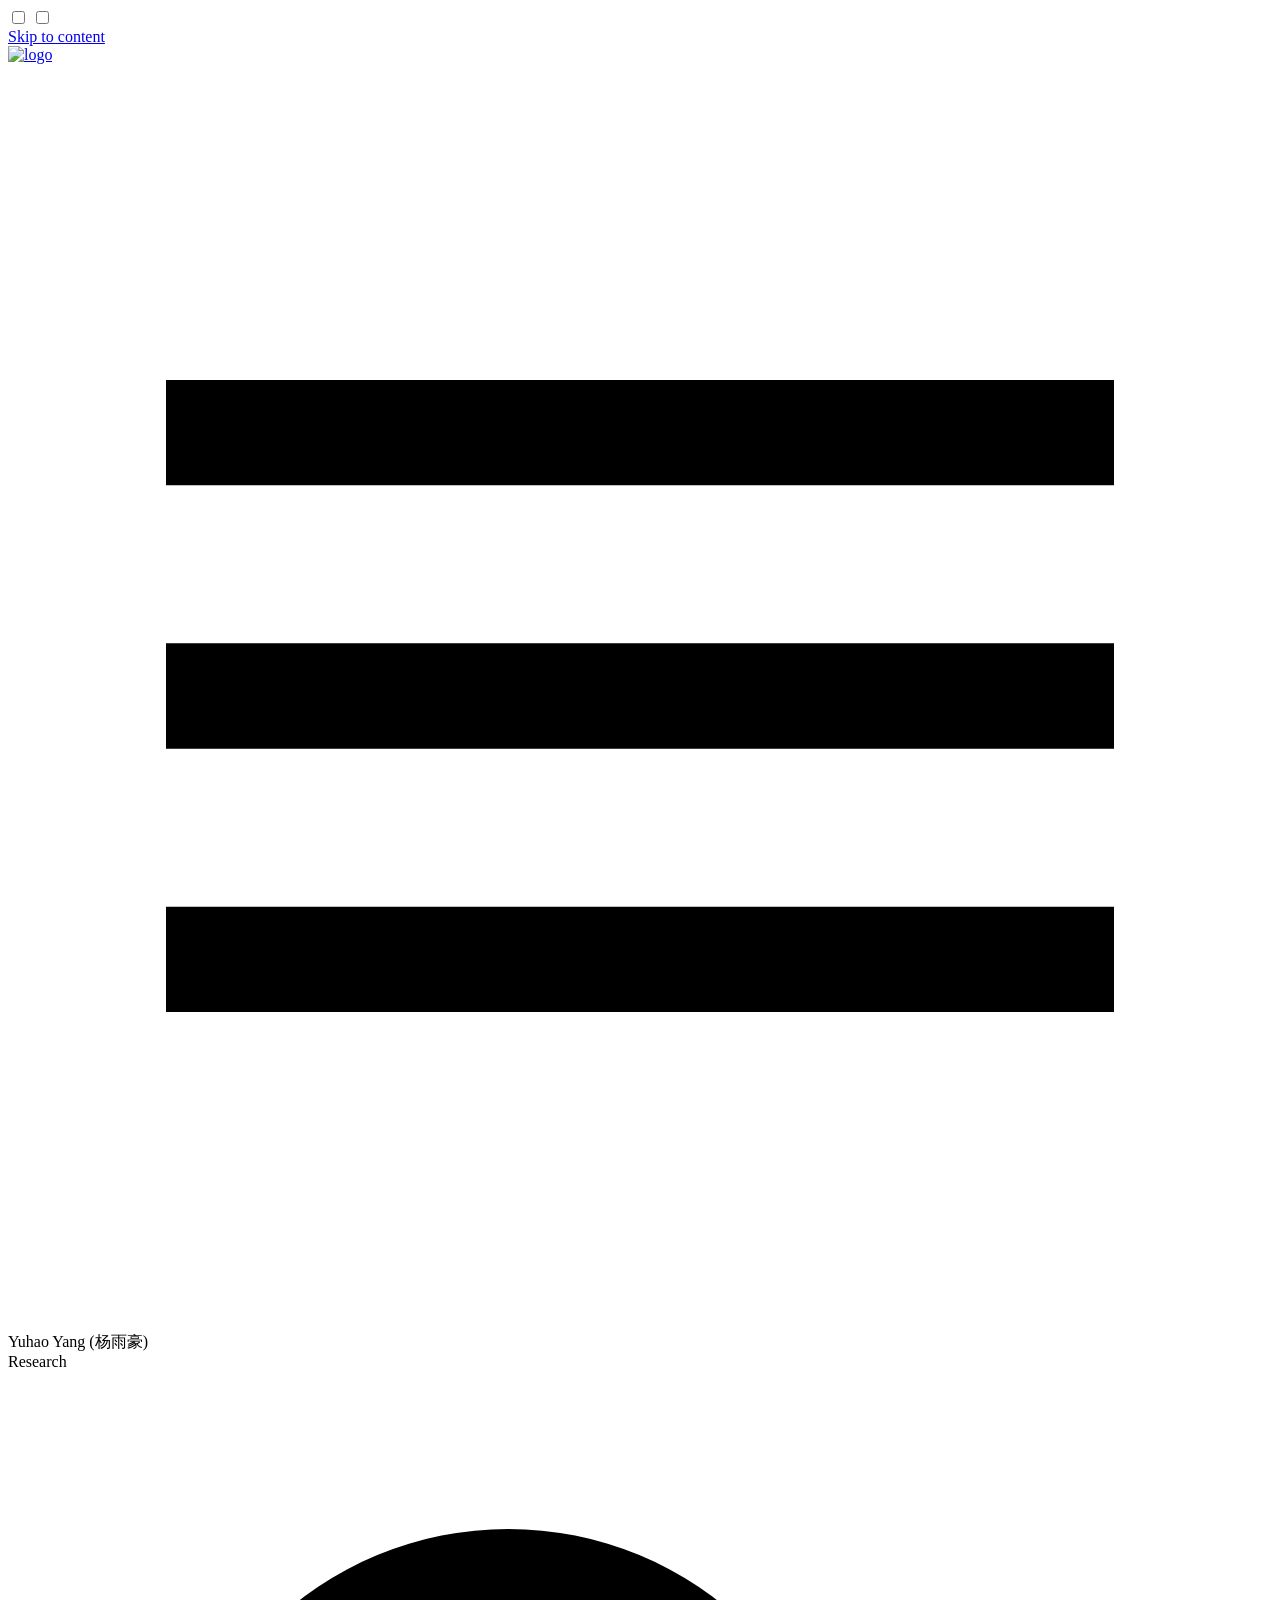
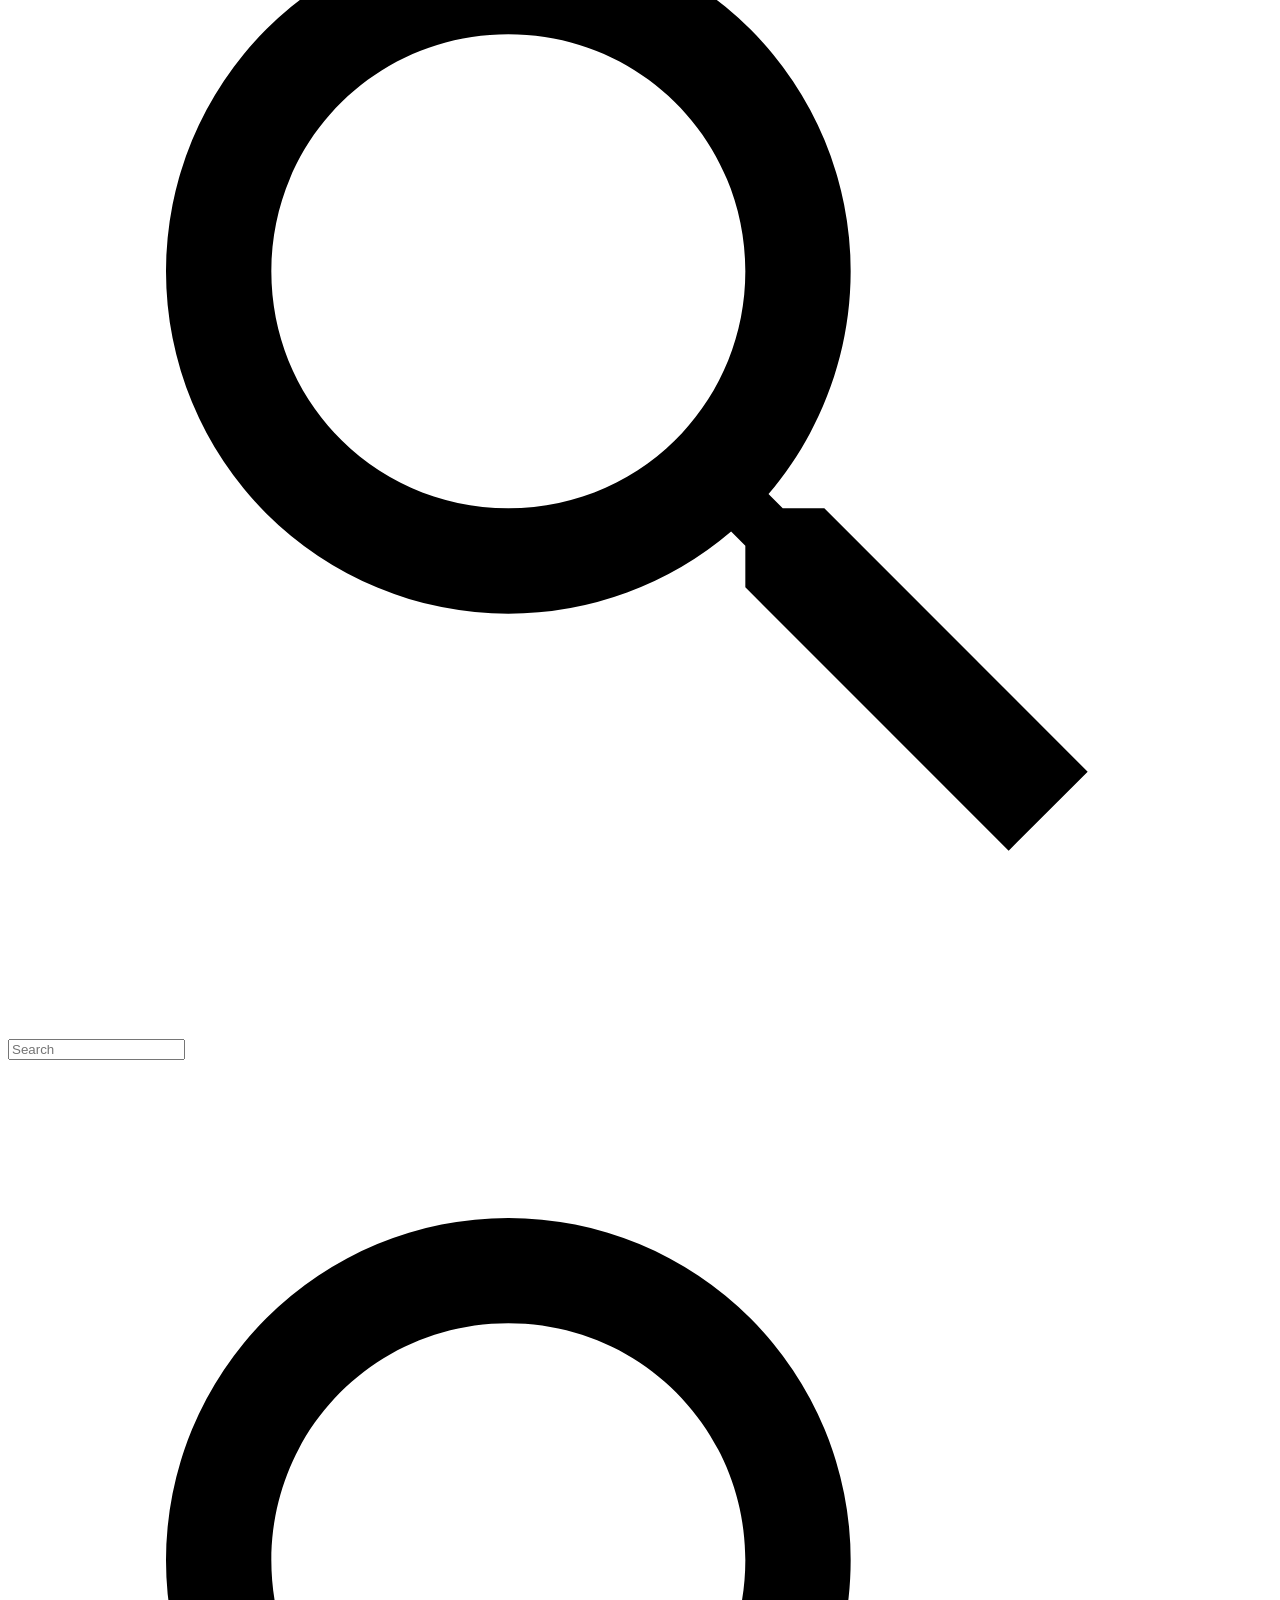
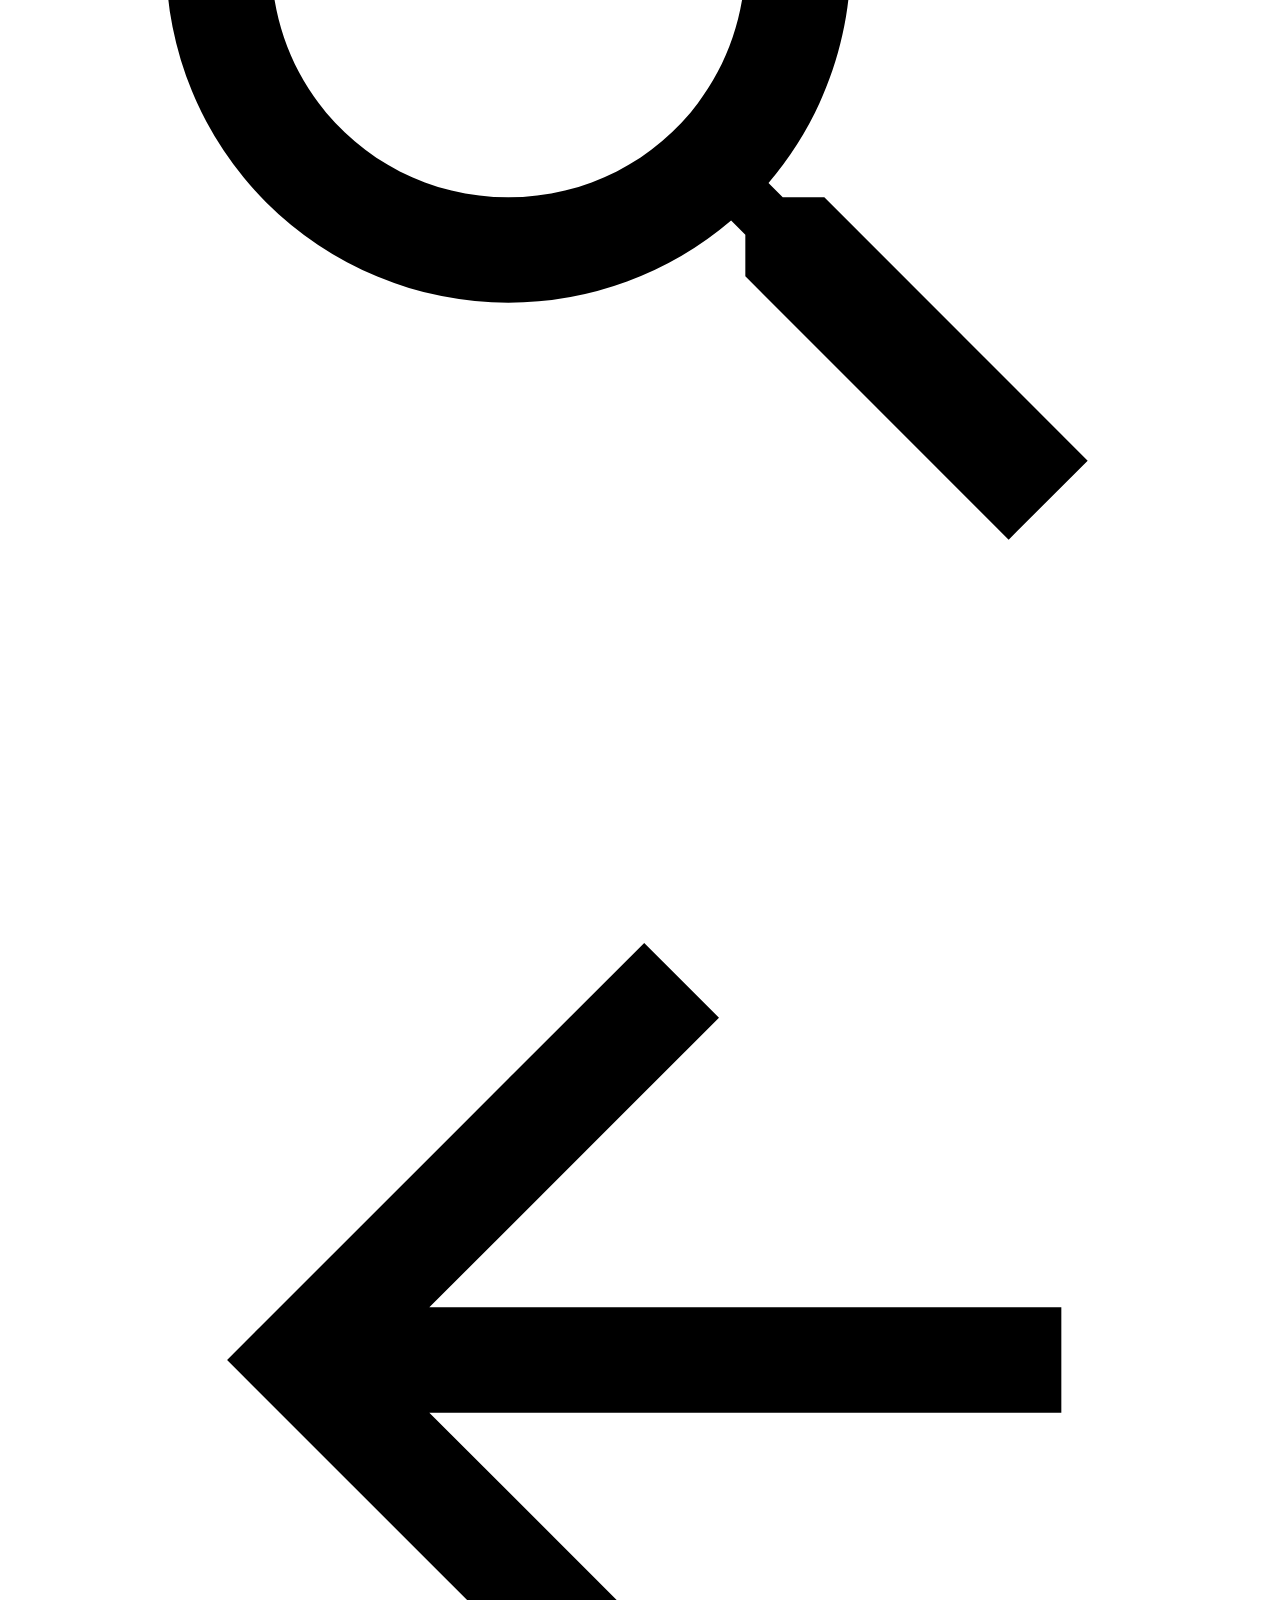
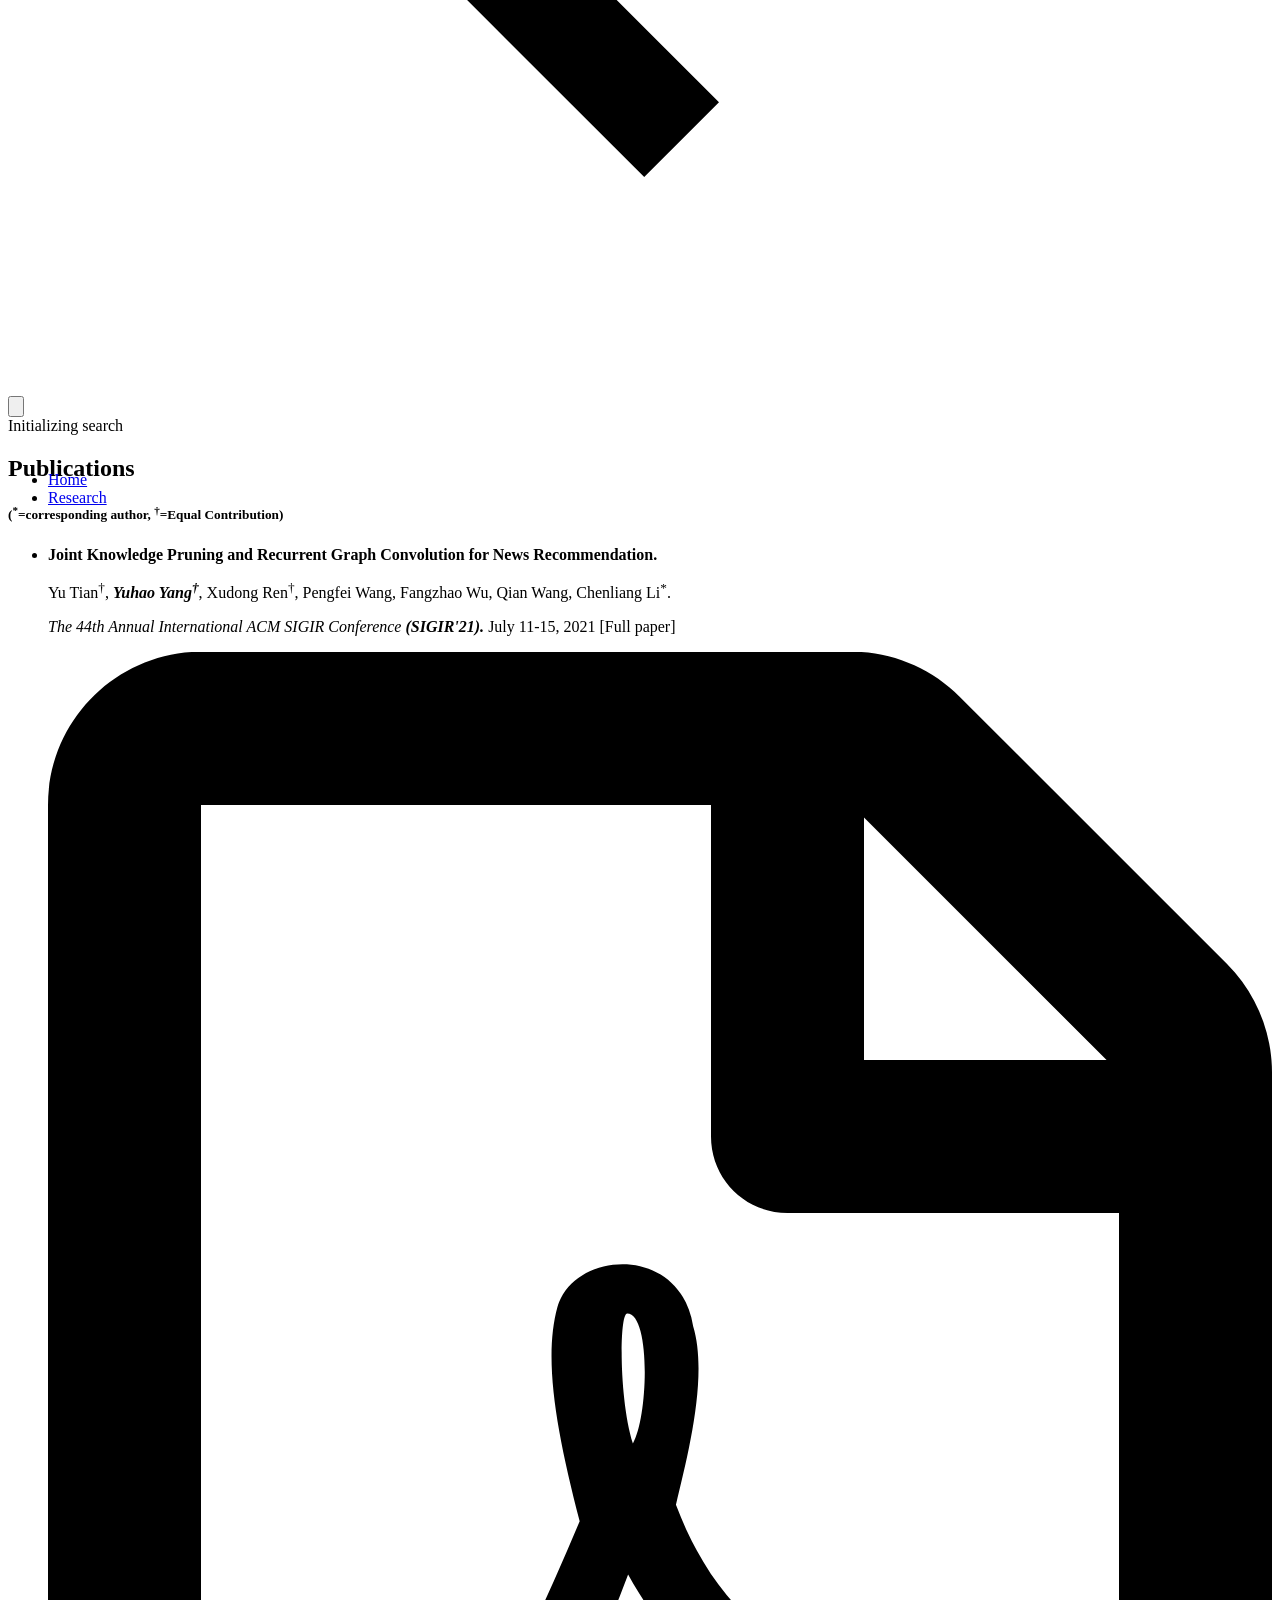
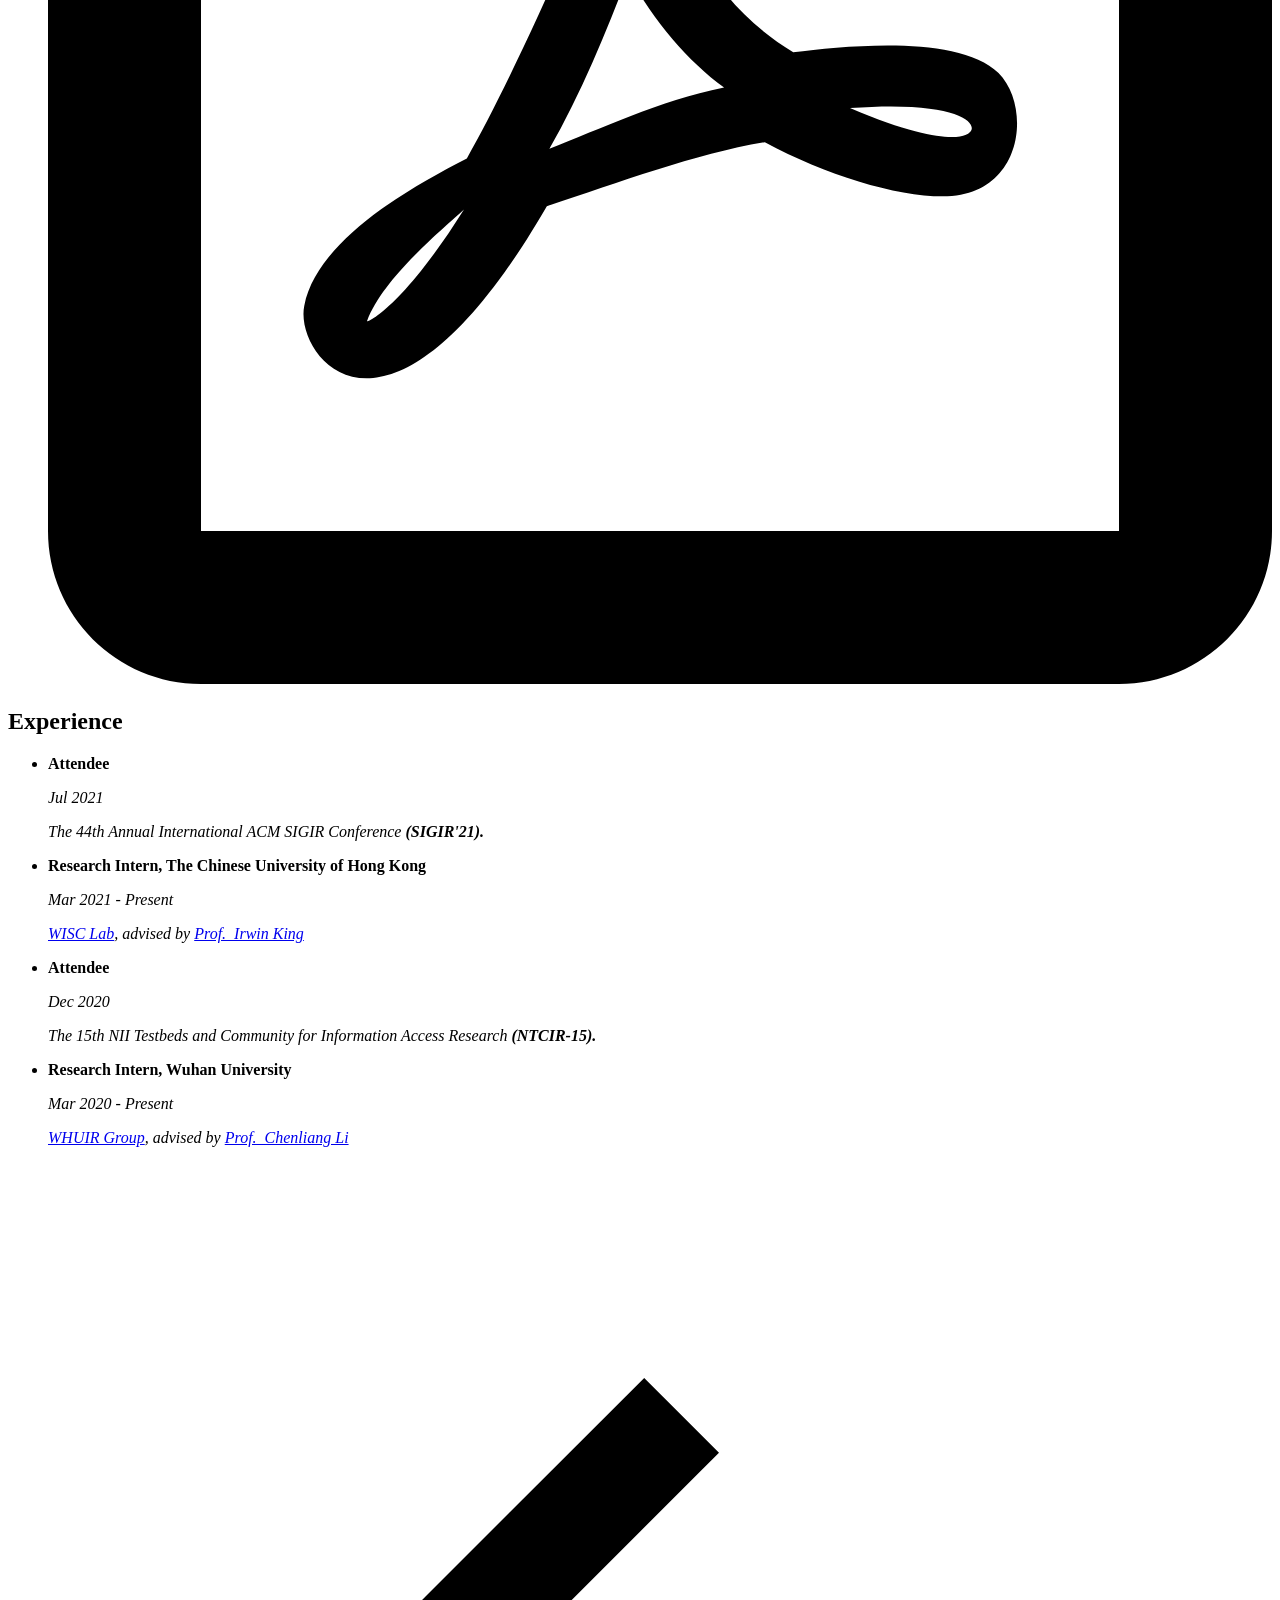
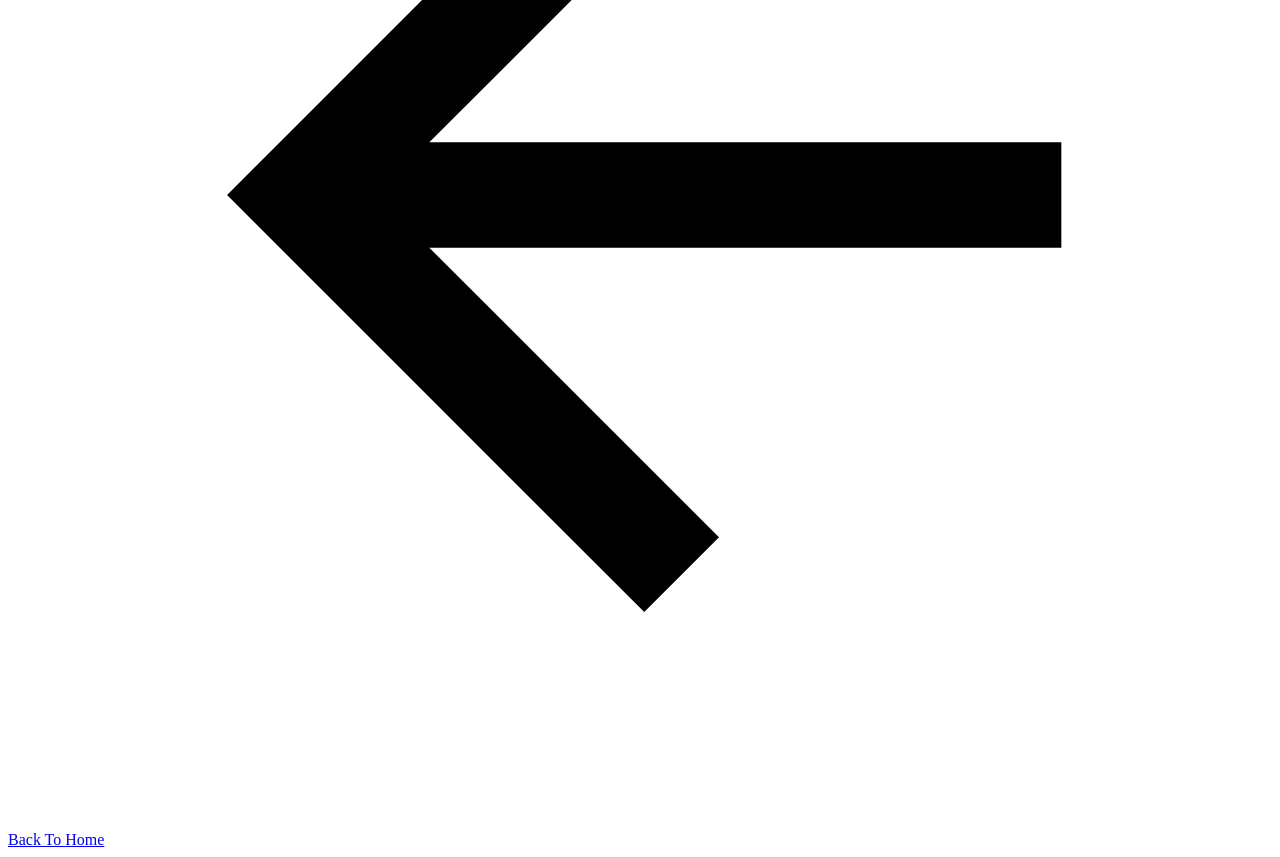
==== research/index.html @ 020efe47 "Add files via upload" ====
<!doctype html>
<html lang="en" class="no-js">
  <head>
    
      <meta charset="utf-8">
      <meta name="viewport" content="width=device-width,initial-scale=1">
      
      
      
      
      <link rel="icon" href="../img/favicon.ico">
      <meta name="generator" content="mkdocs-1.1.2, mkdocs-material-7.1.1">
    
    
      
        <title>Research - Yuhao Yang (杨雨豪)</title>
      
    
    
      <link rel="stylesheet" href="../assets/stylesheets/main.9299cb39.min.css">
      
        
        <link rel="stylesheet" href="../assets/stylesheets/palette.ef6f36e2.min.css">
        
          
          
          <meta name="theme-color" content="#ffffff">
        
      
    
    
    
      
        
        <link rel="preconnect" href="https://fonts.gstatic.com" crossorigin>
        <link rel="stylesheet" href="https://fonts.googleapis.com/css?family=Noto+Sans+SC:300,400,400i,700%7C&display=fallback">
        <style>:root{--md-text-font-family:"Noto Sans SC";--md-code-font-family:""}</style>
      
    
    
    
      <link rel="stylesheet" href="../stylesheets/extra.css">
    
    
      
    <!-- Global site tag (gtag.js) - Google Analytics -->
	  <script async src="https://www.googletagmanager.com/gtag/js?id=G-FGHNC7GCVQ"></script>
	  <script>
	  window.dataLayer = window.dataLayer || [];
	  function gtag(){dataLayer.push(arguments);}
	  gtag('js', new Date());

	  gtag('config', 'G-FGHNC7GCVQ');
	  </script>
      
    
    
  </head>
  
  
    
    
    
    
    
    <body dir="ltr" data-md-color-scheme="" data-md-color-primary="white" data-md-color-accent="blue">
  
    
    <script>function __prefix(e){return new URL("..",location).pathname+"."+e}function __get(e,t=localStorage){return JSON.parse(t.getItem(__prefix(e)))}</script>
    
    <input class="md-toggle" data-md-toggle="drawer" type="checkbox" id="__drawer" autocomplete="off">
    <input class="md-toggle" data-md-toggle="search" type="checkbox" id="__search" autocomplete="off">
    <label class="md-overlay" for="__drawer"></label>
    <div data-md-component="skip">
      
        
        <a href="#publications" class="md-skip">
          Skip to content
        </a>
      
    </div>
    <div data-md-component="announce">
      
    </div>
    
      <header class="md-header" data-md-component="header">
  <nav class="md-header__inner md-grid" aria-label="Header">
    <a href=".." title="Yuhao Yang (杨雨豪)" class="md-header__button md-logo" aria-label="Yuhao Yang (杨雨豪)" data-md-component="logo">
      
  <img src="../img/favicon.ico" alt="logo">

    </a>
    <label class="md-header__button md-icon" for="__drawer">
      <svg xmlns="http://www.w3.org/2000/svg" viewBox="0 0 24 24"><path d="M3 6h18v2H3V6m0 5h18v2H3v-2m0 5h18v2H3v-2z"/></svg>
    </label>
    <div class="md-header__title" data-md-component="header-title">
      <div class="md-header__ellipsis">
        <div class="md-header__topic">
          <span class="md-ellipsis">
            Yuhao Yang (杨雨豪)
          </span>
        </div>
        <div class="md-header__topic" data-md-component="header-topic">
          <span class="md-ellipsis">
            
              Research
            
          </span>
        </div>
      </div>
    </div>
    
    
    
      <label class="md-header__button md-icon" for="__search">
        <svg xmlns="http://www.w3.org/2000/svg" viewBox="0 0 24 24"><path d="M9.5 3A6.5 6.5 0 0 1 16 9.5c0 1.61-.59 3.09-1.56 4.23l.27.27h.79l5 5-1.5 1.5-5-5v-.79l-.27-.27A6.516 6.516 0 0 1 9.5 16 6.5 6.5 0 0 1 3 9.5 6.5 6.5 0 0 1 9.5 3m0 2C7 5 5 7 5 9.5S7 14 9.5 14 14 12 14 9.5 12 5 9.5 5z"/></svg>
      </label>
      
<div class="md-search" data-md-component="search" role="dialog">
  <label class="md-search__overlay" for="__search"></label>
  <div class="md-search__inner" role="search">
    <form class="md-search__form" name="search">
      <input type="text" class="md-search__input" name="query" aria-label="Search" placeholder="Search" autocapitalize="off" autocorrect="off" autocomplete="off" spellcheck="false" data-md-component="search-query" data-md-state="active" required>
      <label class="md-search__icon md-icon" for="__search">
        <svg xmlns="http://www.w3.org/2000/svg" viewBox="0 0 24 24"><path d="M9.5 3A6.5 6.5 0 0 1 16 9.5c0 1.61-.59 3.09-1.56 4.23l.27.27h.79l5 5-1.5 1.5-5-5v-.79l-.27-.27A6.516 6.516 0 0 1 9.5 16 6.5 6.5 0 0 1 3 9.5 6.5 6.5 0 0 1 9.5 3m0 2C7 5 5 7 5 9.5S7 14 9.5 14 14 12 14 9.5 12 5 9.5 5z"/></svg>
        <svg xmlns="http://www.w3.org/2000/svg" viewBox="0 0 24 24"><path d="M20 11v2H8l5.5 5.5-1.42 1.42L4.16 12l7.92-7.92L13.5 5.5 8 11h12z"/></svg>
      </label>
      <button type="reset" class="md-search__icon md-icon" aria-label="Clear" tabindex="-1">
        <svg xmlns="http://www.w3.org/2000/svg" viewBox="0 0 24 24"><path d="M19 6.41 17.59 5 12 10.59 6.41 5 5 6.41 10.59 12 5 17.59 6.41 19 12 13.41 17.59 19 19 17.59 13.41 12 19 6.41z"/></svg>
      </button>
    </form>
    <div class="md-search__output">
      <div class="md-search__scrollwrap" data-md-scrollfix>
        <div class="md-search-result" data-md-component="search-result">
          <div class="md-search-result__meta">
            Initializing search
          </div>
          <ol class="md-search-result__list"></ol>
        </div>
      </div>
    </div>
  </div>
</div>
    
    
  </nav>
</header>
    
    <div class="md-container" data-md-component="container">
      
      
        
          
<nav class="md-tabs" aria-label="Tabs" data-md-component="tabs" style="position: fixed;">
  <div class="md-tabs__inner md-grid">
    <ul class="md-tabs__list">
      
        
  
  


  <li class="md-tabs__item">
    <a href=".." class="md-tabs__link">
      Home
    </a>
  </li>

      
        
  
  
    
  


  <li class="md-tabs__item">
    <a href="./" class="md-tabs__link md-tabs__link--active">
      Research
    </a>
  </li>

      
    </ul>
  </div>
</nav>
        
      
      <main class="md-main" data-md-component="main">
        <div class="md-main__inner md-grid">
          <div class="md-content" data-md-component="content">
            <article class="md-content__inner md-typeset">
              
                
                
                <h1 id="publications">Publications</h1>
<h5 id="corresponding-author-equal-contribution">(<sup>*</sup>=corresponding author, <sup>†</sup>=Equal Contribution)</h5>
<ul>
<li>
<p><strong>Joint Knowledge Pruning and Recurrent Graph Convolution for News Recommendation.</strong></p>
<p>Yu Tian<sup>†</sup>, <strong><em>Yuhao Yang<sup>†</sup></em></strong>, Xudong Ren<sup>†</sup>, Pengfei Wang, Fangzhao Wu, Qian Wang, Chenliang Li<sup>*</sup>.</p>
<p><em>The 44th Annual International ACM SIGIR Conference</em> <strong><em>(SIGIR'21).</em></strong> July 11-15, 2021 [Full paper]</p>
<p><a href="../resources/kopra.pdf"><span class="twemoji"><svg xmlns="http://www.w3.org/2000/svg" viewBox="0 0 384 512"><path d="M369.9 97.9 286 14C277 5 264.8-.1 252.1-.1H48C21.5 0 0 21.5 0 48v416c0 26.5 21.5 48 48 48h288c26.5 0 48-21.5 48-48V131.9c0-12.7-5.1-25-14.1-34zM332.1 128H256V51.9l76.1 76.1zM48 464V48h160v104c0 13.3 10.7 24 24 24h104v288H48zm250.2-143.7c-12.2-12-47-8.7-64.4-6.5-17.2-10.5-28.7-25-36.8-46.3 3.9-16.1 10.1-40.6 5.4-56-4.2-26.2-37.8-23.6-42.6-5.9-4.4 16.1-.4 38.5 7 67.1-10 23.9-24.9 56-35.4 74.4-20 10.3-47 26.2-51 46.2-3.3 15.8 26 55.2 76.1-31.2 22.4-7.4 46.8-16.5 68.4-20.1 18.9 10.2 41 17 55.8 17 25.5 0 28-28.2 17.5-38.7zm-198.1 77.8c5.1-13.7 24.5-29.5 30.4-35-19 30.3-30.4 35.7-30.4 35zm81.6-190.6c7.4 0 6.7 32.1 1.8 40.8-4.4-13.9-4.3-40.8-1.8-40.8zm-24.4 136.6c9.7-16.9 18-37 24.7-54.7 8.3 15.1 18.9 27.2 30.1 35.5-20.8 4.3-38.9 13.1-54.8 19.2zm131.6-5s-5 6-37.3-7.8c35.1-2.6 40.9 5.4 37.3 7.8z"/></svg></span></a></p>
</li>
</ul>
<h1 id="experience">Experience</h1>
<ul>
<li>
<p><strong>Attendee</strong></p>
<p><em>Jul 2021</em></p>
<p><em>The 44th Annual International ACM SIGIR Conference</em> <strong><em>(SIGIR'21).</em></strong></p>
</li>
<li>
<p><strong>Research Intern, The Chinese University of Hong Kong</strong></p>
<p><em>Mar 2021 - Present</em></p>
<p><em><a href="https://www.cse.cuhk.edu.hk/irwin.king/wisc_lab/home">WISC Lab</a>, advised by <a href="https://www.cse.cuhk.edu.hk/irwin.king/home">Prof. &nbsp;Irwin King</a></em></p>
</li>
<li>
<p><strong>Attendee</strong></p>
<p><em>Dec 2020</em></p>
<p><em>The 15th NII Testbeds and Community for Information Access Research</em> <strong><em>(NTCIR-15).</em></strong></p>
</li>
<li>
<p><strong>Research Intern, Wuhan University</strong></p>
<p><em>Mar 2020 - Present</em></p>
<p><em><a href="https://github.com/WHUIR">WHUIR Group</a>, advised by <a href="http://www.lichenliang.net/">Prof. &nbsp;Chenliang Li</a></em></p>
</li>
</ul>
                
                  
                
              
              
                


              
            </article>
          </div>
        </div>
        
      </main>
      
        
<footer class="md-footer">
  
    <nav class="md-footer__inner md-grid" aria-label="Footer">
      
        <a href=".." class="md-footer__link md-footer__link--prev" rel="prev">
          <div class="md-footer__button md-icon">
            <svg xmlns="http://www.w3.org/2000/svg" viewBox="0 0 24 24"><path d="M20 11v2H8l5.5 5.5-1.42 1.42L4.16 12l7.92-7.92L13.5 5.5 8 11h12z"/></svg>
          </div>
          <div class="md-footer__title">
            <div class="md-ellipsis">
              <span class="md-footer__direction">
                Back To
              </span>
              Home
            </div>
          </div>
        </a>
      
      
    </nav>
  
</footer>
      
    </div>
    <div class="md-dialog" data-md-component="dialog">
      <div class="md-dialog__inner md-typeset"></div>
    </div>
    <script id="__config" type="application/json">{"base": "..", "features": ["navigation.tabs", "navigation.tabs.sticky"], "translations": {"clipboard.copy": "Copy to clipboard", "clipboard.copied": "Copied to clipboard", "search.config.lang": "en", "search.config.pipeline": "trimmer, stopWordFilter", "search.config.separator": "[\\s\\-]+", "search.placeholder": "Search", "search.result.placeholder": "Type to start searching", "search.result.none": "No matching documents", "search.result.one": "1 matching document", "search.result.other": "# matching documents", "search.result.more.one": "1 more on this page", "search.result.more.other": "# more on this page", "search.result.term.missing": "Missing"}, "search": "../assets/javascripts/workers/search.fe42c31b.min.js", "version": null}</script>
    
    
      <!-- <script src="../assets/javascripts/bundle.7353b375.min.js"></script> -->
      
    
  </body>
</html>
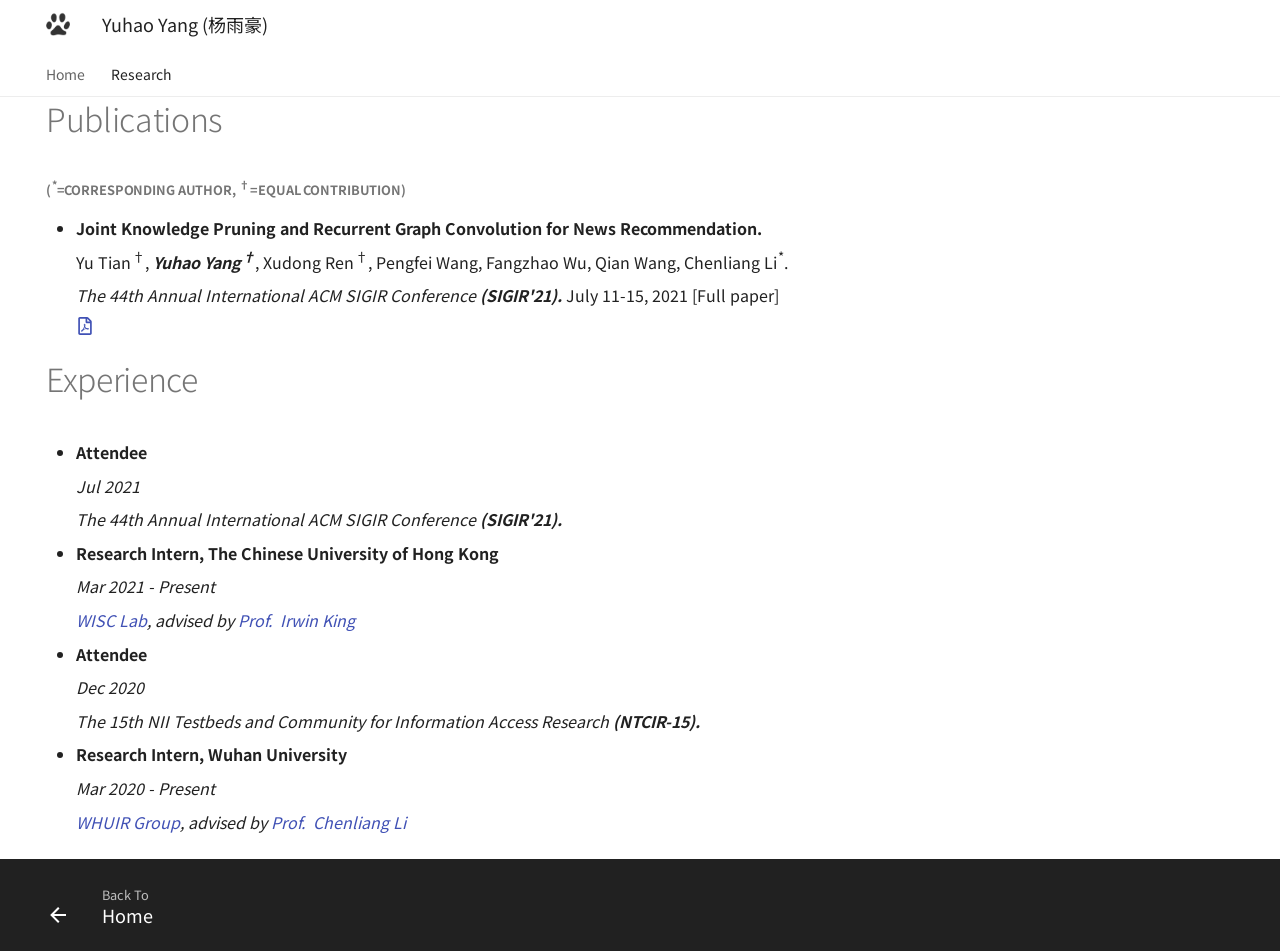
==== commit b36da77a: "Update index.html" ====
--- a/research/index.html
+++ b/research/index.html
@@ -43,16 +43,6 @@
       <link rel="stylesheet" href="../stylesheets/extra.css">
     
     
-      
-    <!-- Global site tag (gtag.js) - Google Analytics -->
-	  <script async src="https://www.googletagmanager.com/gtag/js?id=G-FGHNC7GCVQ"></script>
-	  <script>
-	  window.dataLayer = window.dataLayer || [];
-	  function gtag(){dataLayer.push(arguments);}
-	  gtag('js', new Date());
-
-	  gtag('config', 'G-FGHNC7GCVQ');
-	  </script>
       
     
     
@@ -277,4 +267,4 @@
       
     
   </body>
-</html>+</html>
--- a/assets/stylesheets/main.9299cb39.min.css
+++ b/assets/stylesheets/main.9299cb39.min.css
@@ -0,0 +1,2 @@
+@charset "UTF-8";html{box-sizing:border-box;-webkit-text-size-adjust:none;-ms-text-size-adjust:none;text-size-adjust:none}*,:after,:before{box-sizing:inherit}body{margin:0}a,button,input,label{-webkit-tap-highlight-color:transparent}a{color:inherit;text-decoration:none}hr{display:block;box-sizing:initial;height:.05rem;padding:0;overflow:visible;border:0}small{font-size:80%}sub,sup{line-height:1em}img{border-style:none}table{border-collapse:initial;border-spacing:0}td,th{font-weight:400;vertical-align:top}button{margin:0;padding:0;font-size:inherit;background:transparent;border:0}input{border:0;outline:none}:root{--md-default-fg-color:rgba(0,0,0,0.87);--md-default-fg-color--light:rgba(0,0,0,0.54);--md-default-fg-color--lighter:rgba(0,0,0,0.32);--md-default-fg-color--lightest:rgba(0,0,0,0.07);--md-default-bg-color:#fff;--md-default-bg-color--light:hsla(0,0%,100%,0.7);--md-default-bg-color--lighter:hsla(0,0%,100%,0.3);--md-default-bg-color--lightest:hsla(0,0%,100%,0.12);--md-primary-fg-color:#4051b5;--md-primary-fg-color--light:#5d6cc0;--md-primary-fg-color--dark:#303fa1;--md-primary-bg-color:#fff;--md-primary-bg-color--light:hsla(0,0%,100%,0.7);--md-accent-fg-color:#526cfe;--md-accent-fg-color--transparent:rgba(83,108,254,0.1);--md-accent-bg-color:#fff;--md-accent-bg-color--light:hsla(0,0%,100%,0.7)}:root>*{--md-code-fg-color:#36464e;--md-code-bg-color:#f5f5f5;--md-code-hl-color:rgba(255,255,0,0.5);--md-code-hl-number-color:#d52a2a;--md-code-hl-special-color:#db1457;--md-code-hl-function-color:#a846b9;--md-code-hl-constant-color:#6e59d9;--md-code-hl-keyword-color:#3f6ec6;--md-code-hl-string-color:#1c7d4d;--md-code-hl-name-color:var(--md-code-fg-color);--md-code-hl-operator-color:var(--md-default-fg-color--light);--md-code-hl-punctuation-color:var(--md-default-fg-color--light);--md-code-hl-comment-color:var(--md-default-fg-color--light);--md-code-hl-generic-color:var(--md-default-fg-color--light);--md-code-hl-variable-color:var(--md-default-fg-color--light);--md-typeset-color:var(--md-default-fg-color);--md-typeset-a-color:var(--md-primary-fg-color);--md-typeset-mark-color:rgba(255,255,0,0.5);--md-typeset-del-color:rgba(245,80,61,0.15);--md-typeset-ins-color:rgba(11,213,112,0.15);--md-typeset-kbd-color:#fafafa;--md-typeset-kbd-accent-color:#fff;--md-typeset-kbd-border-color:#b8b8b8;--md-admonition-fg-color:var(--md-default-fg-color);--md-admonition-bg-color:var(--md-default-bg-color);--md-footer-fg-color:#fff;--md-footer-fg-color--light:hsla(0,0%,100%,0.7);--md-footer-fg-color--lighter:hsla(0,0%,100%,0.3);--md-footer-bg-color:rgba(0,0,0,0.87);--md-footer-bg-color--dark:rgba(0,0,0,0.32)}.md-icon svg{display:block;width:1.2rem;height:1.2rem;fill:currentColor}body{-webkit-font-smoothing:antialiased;-moz-osx-font-smoothing:grayscale}body,input{font-feature-settings:"kern","liga";font-family:var(--md-text-font-family,_),-apple-system,BlinkMacSystemFont,Helvetica,Arial,sans-serif}body,code,input,kbd,pre{color:var(--md-typeset-color)}code,kbd,pre{font-feature-settings:"kern";font-family:var(--md-code-font-family,_),SFMono-Regular,Consolas,Menlo,monospace}:root{--md-typeset-table--ascending:url("data:image/svg+xml;charset=utf-8,<svg xmlns='http://www.w3.org/2000/svg' viewBox='0 0 24 24'><path d='M11 4h2v12l5.5-5.5 1.42 1.42L12 19.84l-7.92-7.92L5.5 10.5 11 16V4z'/></svg>");--md-typeset-table--descending:url("data:image/svg+xml;charset=utf-8,<svg xmlns='http://www.w3.org/2000/svg' viewBox='0 0 24 24'><path d='M13 20h-2V8l-5.5 5.5-1.42-1.42L12 4.16l7.92 7.92-1.42 1.42L13 8v12z'/></svg>")}.md-typeset{font-size:.8rem;line-height:1.6;-webkit-print-color-adjust:exact;color-adjust:exact}@media print{.md-typeset{font-size:.68rem}}.md-typeset blockquote,.md-typeset dl,.md-typeset figure,.md-typeset ol,.md-typeset pre,.md-typeset ul{margin:1em 0}.md-typeset h1{margin:0 0 1.25em;color:var(--md-default-fg-color--light);font-size:2em;line-height:1.3}.md-typeset h1,.md-typeset h2{font-weight:300;letter-spacing:-.01em}.md-typeset h2{margin:1.6em 0 .64em;font-size:1.5625em;line-height:1.4}.md-typeset h3{margin:1.6em 0 .8em;font-weight:400;font-size:1.25em;line-height:1.5;letter-spacing:-.01em}.md-typeset h2+h3{margin-top:.8em}.md-typeset h4{margin:1em 0;font-weight:700;letter-spacing:-.01em}.md-typeset h5,.md-typeset h6{margin:1.25em 0;color:var(--md-default-fg-color--light);font-weight:700;font-size:.8em;letter-spacing:-.01em}.md-typeset h5{text-transform:uppercase}.md-typeset hr{display:flow-root;margin:1.5em 0;border-bottom:.05rem solid var(--md-default-fg-color--lightest)}.md-typeset a{color:var(--md-typeset-a-color);word-break:break-word}.md-typeset a,.md-typeset a:before{transition:color 125ms}.md-typeset a:focus,.md-typeset a:hover{color:var(--md-accent-fg-color)}.md-typeset code,.md-typeset kbd,.md-typeset pre{color:var(--md-code-fg-color);direction:ltr}@media print{.md-typeset code,.md-typeset kbd,.md-typeset pre{white-space:pre-wrap}}.md-typeset code{padding:0 .2941176471em;font-size:.85em;word-break:break-word;background-color:var(--md-code-bg-color);border-radius:.1rem;-webkit-box-decoration-break:clone;box-decoration-break:clone}.md-typeset code:not(.focus-visible){outline:none;-webkit-tap-highlight-color:transparent}.md-typeset h1 code,.md-typeset h2 code,.md-typeset h3 code,.md-typeset h4 code,.md-typeset h5 code,.md-typeset h6 code{margin:initial;padding:initial;background-color:initial;box-shadow:none}.md-typeset a code{color:currentColor}.md-typeset pre{position:relative;display:flow-root;line-height:1.4}.md-typeset pre>code{display:block;margin:0;padding:.7720588235em 1.1764705882em;overflow:auto;word-break:normal;box-shadow:none;-webkit-box-decoration-break:slice;box-decoration-break:slice;touch-action:auto;scrollbar-width:thin;scrollbar-color:var(--md-default-fg-color--lighter) transparent}.md-typeset pre>code:hover{scrollbar-color:var(--md-accent-fg-color) transparent}.md-typeset pre>code::-webkit-scrollbar{width:.2rem;height:.2rem}.md-typeset pre>code::-webkit-scrollbar-thumb{background-color:var(--md-default-fg-color--lighter)}.md-typeset pre>code::-webkit-scrollbar-thumb:hover{background-color:var(--md-accent-fg-color)}@media screen and (max-width:44.9375em){.md-typeset>pre{margin:1em -.8rem}.md-typeset>pre code{border-radius:0}}.md-typeset kbd{display:inline-block;padding:0 .6666666667em;color:var(--md-default-fg-color);font-size:.75em;vertical-align:text-top;word-break:break-word;background-color:var(--md-typeset-kbd-color);border-radius:.1rem;box-shadow:0 .1rem 0 .05rem var(--md-typeset-kbd-border-color),0 .1rem 0 var(--md-typeset-kbd-border-color),0 -.1rem .2rem var(--md-typeset-kbd-accent-color) inset}.md-typeset mark{color:inherit;word-break:break-word;background-color:var(--md-typeset-mark-color);-webkit-box-decoration-break:clone;box-decoration-break:clone}.md-typeset abbr{text-decoration:none;border-bottom:.05rem dotted var(--md-default-fg-color--light);cursor:help}@media (hover:none){.md-typeset abbr{position:relative}.md-typeset abbr[title]:focus:after,.md-typeset abbr[title]:hover:after{box-shadow:0 2px 2px 0 rgba(0,0,0,.14),0 1px 5px 0 rgba(0,0,0,.12),0 3px 1px -2px rgba(0,0,0,.2);position:absolute;left:0;display:inline-block;width:auto;min-width:-webkit-max-content;min-width:-moz-max-content;min-width:max-content;max-width:80%;margin-top:2em;padding:.2rem .3rem;color:var(--md-default-bg-color);font-size:.7rem;background-color:var(--md-default-fg-color);border-radius:.1rem;content:attr(title)}}.md-typeset small{opacity:.75}.md-typeset sub,.md-typeset sup{margin-left:.078125em}[dir=rtl] .md-typeset sub,[dir=rtl] .md-typeset sup{margin-right:.078125em;margin-left:0}.md-typeset blockquote{display:flow-root;padding-left:.6rem;color:var(--md-default-fg-color--light);border-left:.2rem solid var(--md-default-fg-color--lighter)}[dir=rtl] .md-typeset blockquote{padding-right:.6rem;padding-left:0;border-right:.2rem solid var(--md-default-fg-color--lighter);border-left:initial}.md-typeset ul{list-style-type:disc}.md-typeset ol,.md-typeset ul{margin-left:.625em;padding:0}[dir=rtl] .md-typeset ol,[dir=rtl] .md-typeset ul{margin-right:.625em;margin-left:0}.md-typeset ol ol,.md-typeset ul ol{list-style-type:lower-alpha}.md-typeset ol ol ol,.md-typeset ul ol ol{list-style-type:lower-roman}.md-typeset ol li,.md-typeset ul li{margin-bottom:.5em;margin-left:1.25em}[dir=rtl] .md-typeset ol li,[dir=rtl] .md-typeset ul li{margin-right:1.25em;margin-left:0}.md-typeset ol li blockquote,.md-typeset ol li p,.md-typeset ul li blockquote,.md-typeset ul li p{margin:.5em 0}.md-typeset ol li:last-child,.md-typeset ul li:last-child{margin-bottom:0}.md-typeset ol li ol,.md-typeset ol li ul,.md-typeset ul li ol,.md-typeset ul li ul{margin:.5em 0 .5em .625em}[dir=rtl] .md-typeset ol li ol,[dir=rtl] .md-typeset ol li ul,[dir=rtl] .md-typeset ul li ol,[dir=rtl] .md-typeset ul li ul{margin-right:.625em;margin-left:0}.md-typeset dd{margin:1em 0 1.5em 1.875em}[dir=rtl] .md-typeset dd{margin-right:1.875em;margin-left:0}.md-typeset img,.md-typeset svg{max-width:100%;height:auto}.md-typeset img[align=left],.md-typeset svg[align=left]{margin:1em 1em 1em 0}.md-typeset img[align=right],.md-typeset svg[align=right]{margin:1em 0 1em 1em}.md-typeset img[align]:only-child,.md-typeset svg[align]:only-child{margin-top:0}.md-typeset figure{display:flow-root;width:-webkit-fit-content;width:-moz-fit-content;width:fit-content;max-width:100%;margin:0 auto;text-align:center}.md-typeset figure img{display:block}.md-typeset figcaption{max-width:24rem;margin:1em auto 2em;font-style:italic}.md-typeset iframe{max-width:100%}.md-typeset table:not([class]){display:inline-block;max-width:100%;overflow:auto;font-size:.64rem;background-color:var(--md-default-bg-color);border-radius:.1rem;box-shadow:0 .2rem .5rem rgba(0,0,0,.05),0 0 .05rem rgba(0,0,0,.1);touch-action:auto}@media print{.md-typeset table:not([class]){display:table}}.md-typeset table:not([class])+*{margin-top:1.5em}.md-typeset table:not([class]) td>:first-child,.md-typeset table:not([class]) th>:first-child{margin-top:0}.md-typeset table:not([class]) td>:last-child,.md-typeset table:not([class]) th>:last-child{margin-bottom:0}.md-typeset table:not([class]) td:not([align]),.md-typeset table:not([class]) th:not([align]){text-align:left}[dir=rtl] .md-typeset table:not([class]) td:not([align]),[dir=rtl] .md-typeset table:not([class]) th:not([align]){text-align:right}.md-typeset table:not([class]) th{min-width:5rem;padding:.9375em 1.25em;color:var(--md-default-bg-color);vertical-align:top;background-color:var(--md-default-fg-color--light)}.md-typeset table:not([class]) th a{color:inherit}.md-typeset table:not([class]) td{padding:.9375em 1.25em;vertical-align:top;border-top:.05rem solid var(--md-default-fg-color--lightest)}.md-typeset table:not([class]) tr{transition:background-color 125ms}.md-typeset table:not([class]) tr:hover{background-color:rgba(0,0,0,.035);box-shadow:0 .05rem 0 var(--md-default-bg-color) inset}.md-typeset table:not([class]) tr:first-child td{border-top:0}.md-typeset table:not([class]) a{word-break:normal}.md-typeset table th[role=columnheader]{cursor:pointer}.md-typeset table th[role=columnheader]:after{display:inline-block;width:1.2em;height:1.2em;margin-left:.5em;vertical-align:sub;-webkit-mask-repeat:no-repeat;mask-repeat:no-repeat;-webkit-mask-size:contain;mask-size:contain;content:""}.md-typeset table th[role=columnheader][aria-sort=ascending]:after{background-color:currentColor;-webkit-mask-image:var(--md-typeset-table--ascending);mask-image:var(--md-typeset-table--ascending)}.md-typeset table th[role=columnheader][aria-sort=descending]:after{background-color:currentColor;-webkit-mask-image:var(--md-typeset-table--descending);mask-image:var(--md-typeset-table--descending)}.md-typeset__scrollwrap{margin:1em -.8rem;overflow-x:auto;touch-action:auto}.md-typeset__table{display:inline-block;margin-bottom:.5em;padding:0 .8rem}@media print{.md-typeset__table{display:block}}html .md-typeset__table table{display:table;width:100%;margin:0;overflow:hidden}html{height:100%;overflow-x:hidden;font-size:125%}@media screen and (min-width:100em){html{font-size:137.5%}}@media screen and (min-width:125em){html{font-size:150%}}body{position:relative;display:flex;flex-direction:column;width:100%;min-height:100%;font-size:.5rem;background-color:var(--md-default-bg-color)}@media print{body{display:block}}@media screen and (max-width:59.9375em){body[data-md-state=lock]{position:fixed}}.md-grid{max-width:61rem;margin-right:auto;margin-left:auto}.md-container{display:flex;flex-direction:column;flex-grow:1}@media print{.md-container{display:block}}.md-main{flex-grow:1}.md-main__inner{display:flex;height:100%;margin-top:1.5rem}.md-ellipsis{overflow:hidden;white-space:nowrap;text-overflow:ellipsis}.md-toggle{display:none}.md-option{position:absolute;width:0;height:0;opacity:0}.md-option:checked+label:not([hidden]){display:block}.md-option.focus-visible+label{outline-style:auto}.md-skip{position:fixed;z-index:-1;margin:.5rem;padding:.3rem .5rem;color:var(--md-default-bg-color);font-size:.64rem;background-color:var(--md-default-fg-color);border-radius:.1rem;transform:translateY(.4rem);opacity:0}.md-skip:focus{z-index:10;transform:translateY(0);opacity:1;transition:transform .25s cubic-bezier(.4,0,.2,1),opacity 175ms 75ms}@page{margin:25mm}.md-announce{overflow:auto;background-color:var(--md-footer-bg-color)}@media print{.md-announce{display:none}}.md-announce__inner{margin:.6rem auto;padding:0 .8rem;color:var(--md-footer-fg-color);font-size:.7rem}:root{--md-clipboard-icon:url("data:image/svg+xml;charset=utf-8,<svg xmlns='http://www.w3.org/2000/svg' viewBox='0 0 24 24'><path d='M19 21H8V7h11m0-2H8a2 2 0 0 0-2 2v14a2 2 0 0 0 2 2h11a2 2 0 0 0 2-2V7a2 2 0 0 0-2-2m-3-4H4a2 2 0 0 0-2 2v14h2V3h12V1z'/></svg>")}.md-clipboard{position:absolute;top:.5em;right:.5em;z-index:1;width:1.5em;height:1.5em;color:var(--md-default-fg-color--lightest);border-radius:.1rem;cursor:pointer;transition:color .25s}@media print{.md-clipboard{display:none}}.md-clipboard:not(.focus-visible){outline:none;-webkit-tap-highlight-color:transparent}:hover>.md-clipboard{color:var(--md-default-fg-color--light)}.md-clipboard:focus,.md-clipboard:hover{color:var(--md-accent-fg-color)}.md-clipboard:after{display:block;width:1.125em;height:1.125em;margin:0 auto;background-color:currentColor;-webkit-mask-image:var(--md-clipboard-icon);mask-image:var(--md-clipboard-icon);-webkit-mask-repeat:no-repeat;mask-repeat:no-repeat;-webkit-mask-size:contain;mask-size:contain;content:""}.md-clipboard--inline{cursor:pointer}.md-clipboard--inline code{transition:color .25s,background-color .25s}.md-clipboard--inline:focus code,.md-clipboard--inline:hover code{color:var(--md-accent-fg-color);background-color:var(--md-accent-fg-color--transparent)}.md-content{flex-grow:1;overflow:hidden;scroll-padding-top:51.2rem}.md-content__inner{margin:0 .8rem 1.2rem;padding-top:.6rem}@media screen and (min-width:76.25em){.md-sidebar--primary:not([hidden])~.md-content>.md-content__inner{margin-left:1.2rem}[dir=rtl] .md-sidebar--primary:not([hidden])~.md-content>.md-content__inner{margin-right:1.2rem;margin-left:.8rem}.md-sidebar--secondary:not([hidden])~.md-content>.md-content__inner{margin-right:1.2rem}[dir=rtl] .md-sidebar--secondary:not([hidden])~.md-content>.md-content__inner{margin-right:.8rem;margin-left:1.2rem}}.md-content__inner:before{display:block;height:.4rem;content:""}.md-content__inner>:last-child{margin-bottom:0}.md-content__button{float:right;margin:.4rem 0 .4rem .4rem;padding:0}@media print{.md-content__button{display:none}}[dir=rtl] .md-content__button{float:left;margin-right:.4rem;margin-left:0}[dir=rtl] .md-content__button svg{transform:scaleX(-1)}.md-typeset .md-content__button{color:var(--md-default-fg-color--lighter)}.md-content__button svg{display:inline;vertical-align:top}.md-dialog{box-shadow:0 2px 2px 0 rgba(0,0,0,.14),0 1px 5px 0 rgba(0,0,0,.12),0 3px 1px -2px rgba(0,0,0,.2);position:fixed;right:.8rem;bottom:.8rem;left:auto;z-index:2;min-width:11.1rem;padding:.4rem .6rem;background-color:var(--md-default-fg-color);border-radius:.1rem;transform:translateY(100%);opacity:0;transition:transform 0ms .4s,opacity .4s;pointer-events:none}@media print{.md-dialog{display:none}}[dir=rtl] .md-dialog{right:auto;left:.8rem}.md-dialog[data-md-state=open]{transform:translateY(0);opacity:1;transition:transform .4s cubic-bezier(.075,.85,.175,1),opacity .4s;pointer-events:auto}.md-dialog__inner{color:var(--md-default-bg-color);font-size:.7rem}.md-typeset .md-button{display:inline-block;padding:.625em 2em;color:var(--md-primary-fg-color);font-weight:700;border:.1rem solid;border-radius:.1rem;transition:color 125ms,background-color 125ms,border-color 125ms}.md-typeset .md-button--primary{color:var(--md-primary-bg-color);background-color:var(--md-primary-fg-color);border-color:var(--md-primary-fg-color)}.md-typeset .md-button:focus,.md-typeset .md-button:hover{color:var(--md-accent-bg-color);background-color:var(--md-accent-fg-color);border-color:var(--md-accent-fg-color)}.md-typeset .md-input{height:1.8rem;padding:0 .6rem;font-size:.8rem;border-radius:.1rem;box-shadow:0 .2rem .5rem rgba(0,0,0,.1),0 .025rem .05rem rgba(0,0,0,.1);transition:box-shadow .25s}.md-typeset .md-input:focus,.md-typeset .md-input:hover{box-shadow:0 .4rem 1rem rgba(0,0,0,.15),0 .025rem .05rem rgba(0,0,0,.15)}.md-typeset .md-input--stretch{width:100%}.md-header{position:-webkit-sticky;position:sticky;top:0;right:0;left:0;z-index:2;color:var(--md-primary-bg-color);background-color:var(--md-primary-fg-color);box-shadow:0 0 .2rem transparent,0 .2rem .4rem transparent}@media print{.md-header{display:none}}.md-header[data-md-state=shadow]{box-shadow:0 0 .2rem rgba(0,0,0,.1),0 .2rem .4rem rgba(0,0,0,.2);transition:transform .25s cubic-bezier(.1,.7,.1,1),box-shadow .25s}.md-header[data-md-state=hidden]{transform:translateY(-100%);transition:transform .25s cubic-bezier(.8,0,.6,1),box-shadow .25s}.md-header .focus-visible{outline-color:currentColor}.md-header__inner{display:flex;align-items:center;padding:0 .2rem}.md-header__button{position:relative;z-index:1;margin:.2rem;padding:.4rem;color:currentColor;vertical-align:middle;cursor:pointer;transition:opacity .25s}.md-header__button:hover{opacity:.7}.md-header__button:not([hidden]){display:inline-block}.md-header__button:not(.focus-visible){outline:none;-webkit-tap-highlight-color:transparent}.md-header__button.md-logo{margin:.2rem;padding:.4rem}@media screen and (max-width:76.1875em){.md-header__button.md-logo{display:none}}.md-header__button.md-logo img,.md-header__button.md-logo svg{display:block;width:1.2rem;height:1.2rem;fill:currentColor}@media screen and (min-width:60em){.md-header__button[for=__search]{display:none}}.no-js .md-header__button[for=__search]{display:none}[dir=rtl] .md-header__button[for=__search] svg{transform:scaleX(-1)}@media screen and (min-width:76.25em){.md-header__button[for=__drawer]{display:none}}.md-header__topic{position:absolute;display:flex;max-width:100%;transition:transform .4s cubic-bezier(.1,.7,.1,1),opacity .15s}.md-header__topic+.md-header__topic{z-index:-1;transform:translateX(1.25rem);opacity:0;transition:transform .4s cubic-bezier(1,.7,.1,.1),opacity .15s;pointer-events:none}[dir=rtl] .md-header__topic+.md-header__topic{transform:translateX(-1.25rem)}.md-header__title{flex-grow:1;height:2.4rem;margin-right:.4rem;margin-left:1rem;font-size:.9rem;line-height:2.4rem}.md-header__title[data-md-state=active] .md-header__topic{z-index:-1;transform:translateX(-1.25rem);opacity:0;transition:transform .4s cubic-bezier(1,.7,.1,.1),opacity .15s;pointer-events:none}[dir=rtl] .md-header__title[data-md-state=active] .md-header__topic{transform:translateX(1.25rem)}.md-header__title[data-md-state=active] .md-header__topic+.md-header__topic{z-index:0;transform:translateX(0);opacity:1;transition:transform .4s cubic-bezier(.1,.7,.1,1),opacity .15s;pointer-events:auto}.md-header__title>.md-header__ellipsis{position:relative;width:100%;height:100%}.md-header__option{display:flex;flex-shrink:0;max-width:100%;white-space:nowrap;transition:max-width 0ms .25s,opacity .25s .25s}[data-md-toggle=search]:checked~.md-header .md-header__option{max-width:0;opacity:0;transition:max-width 0ms,opacity 0ms}.md-header__source{display:none}@media screen and (min-width:60em){.md-header__source{display:block;width:11.7rem;max-width:11.7rem;margin-left:1rem}[dir=rtl] .md-header__source{margin-right:1rem;margin-left:0}}@media screen and (min-width:76.25em){.md-header__source{margin-left:1.4rem}[dir=rtl] .md-header__source{margin-right:1.4rem}}.md-footer{color:var(--md-footer-fg-color);background-color:var(--md-footer-bg-color)}@media print{.md-footer{display:none}}.md-footer__inner{padding:.2rem;overflow:auto}.md-footer__link{display:flex;padding-top:1.4rem;padding-bottom:.4rem;transition:opacity .25s}@media screen and (min-width:45em){.md-footer__link{width:50%}}.md-footer__link:focus,.md-footer__link:hover{opacity:.7}.md-footer__link--prev{float:left}@media screen and (max-width:44.9375em){.md-footer__link--prev{width:25%}.md-footer__link--prev .md-footer__title{display:none}}[dir=rtl] .md-footer__link--prev{float:right}[dir=rtl] .md-footer__link--prev svg{transform:scaleX(-1)}.md-footer__link--next{float:right;text-align:right}@media screen and (max-width:44.9375em){.md-footer__link--next{width:75%}}[dir=rtl] .md-footer__link--next{float:left;text-align:left}[dir=rtl] .md-footer__link--next svg{transform:scaleX(-1)}.md-footer__title{position:relative;flex-grow:1;max-width:calc(100% - 2.4rem);padding:0 1rem;font-size:.9rem;line-height:2.4rem}.md-footer__button{margin:.2rem;padding:.4rem}.md-footer__direction{position:absolute;right:0;left:0;margin-top:-1rem;padding:0 1rem;font-size:.64rem;opacity:.7}.md-footer-meta{background-color:var(--md-footer-bg-color--dark)}.md-footer-meta__inner{display:flex;flex-wrap:wrap;justify-content:space-between;padding:.2rem}html .md-footer-meta.md-typeset a{color:var(--md-footer-fg-color--light)}html .md-footer-meta.md-typeset a:focus,html .md-footer-meta.md-typeset a:hover{color:var(--md-footer-fg-color)}.md-footer-copyright{width:100%;margin:auto .6rem;padding:.4rem 0;color:var(--md-footer-fg-color--lighter);font-size:.64rem}@media screen and (min-width:45em){.md-footer-copyright{width:auto}}.md-footer-copyright__highlight{color:var(--md-footer-fg-color--light)}.md-footer-social{margin:0 .4rem;padding:.2rem 0 .6rem}@media screen and (min-width:45em){.md-footer-social{padding:.6rem 0}}.md-footer-social__link{display:inline-block;width:1.6rem;height:1.6rem;text-align:center}.md-footer-social__link:before{line-height:1.9}.md-footer-social__link svg{max-height:.8rem;vertical-align:-25%;fill:currentColor}:root{--md-nav-icon--prev:url("data:image/svg+xml;charset=utf-8,<svg xmlns='http://www.w3.org/2000/svg' viewBox='0 0 24 24'><path d='M20 11v2H8l5.5 5.5-1.42 1.42L4.16 12l7.92-7.92L13.5 5.5 8 11h12z'/></svg>");--md-nav-icon--next:url("data:image/svg+xml;charset=utf-8,<svg xmlns='http://www.w3.org/2000/svg' viewBox='0 0 24 24'><path d='M8.59 16.58 13.17 12 8.59 7.41 10 6l6 6-6 6-1.41-1.42z'/></svg>");--md-toc-icon:url("data:image/svg+xml;charset=utf-8,<svg xmlns='http://www.w3.org/2000/svg' viewBox='0 0 24 24'><path d='M3 9h14V7H3v2m0 4h14v-2H3v2m0 4h14v-2H3v2m16 0h2v-2h-2v2m0-10v2h2V7h-2m0 6h2v-2h-2v2z'/></svg>")}.md-nav{font-size:.7rem;line-height:1.3}.md-nav__title{display:block;padding:0 .6rem;overflow:hidden;font-weight:700;text-overflow:ellipsis}.md-nav__title .md-nav__button{display:none}.md-nav__title .md-nav__button img{width:auto;height:100%}.md-nav__title .md-nav__button.md-logo img,.md-nav__title .md-nav__button.md-logo svg{display:block;width:2.4rem;height:2.4rem;fill:currentColor}.md-nav__list{margin:0;padding:0;list-style:none}.md-nav__item{padding:0 .6rem}.md-nav__item .md-nav__item{padding-right:0}[dir=rtl] .md-nav__item .md-nav__item{padding-right:.6rem;padding-left:0}.md-nav__link{display:block;margin-top:.625em;overflow:hidden;text-overflow:ellipsis;cursor:pointer;transition:color 125ms;scroll-snap-align:start}.md-nav__link[data-md-state=blur]{color:var(--md-default-fg-color--light)}.md-nav__item .md-nav__link--active{color:var(--md-typeset-a-color)}.md-nav__item--nested>.md-nav__link{color:inherit}.md-nav__link:focus,.md-nav__link:hover{color:var(--md-accent-fg-color)}.md-nav--primary .md-nav__link[for=__toc]{display:none}.md-nav--primary .md-nav__link[for=__toc] .md-icon:after{display:block;width:100%;height:100%;-webkit-mask-image:var(--md-toc-icon);mask-image:var(--md-toc-icon);background-color:currentColor}.md-nav--primary .md-nav__link[for=__toc]~.md-nav,.md-nav__source{display:none}@media screen and (max-width:76.1875em){.md-nav--primary,.md-nav--primary .md-nav{position:absolute;top:0;right:0;left:0;z-index:1;display:flex;flex-direction:column;height:100%;background-color:var(--md-default-bg-color)}.md-nav--primary .md-nav__item,.md-nav--primary .md-nav__title{font-size:.8rem;line-height:1.5}.md-nav--primary .md-nav__title{position:relative;height:5.6rem;padding:3rem .8rem .2rem;color:var(--md-default-fg-color--light);font-weight:400;line-height:2.4rem;white-space:nowrap;background-color:var(--md-default-fg-color--lightest);cursor:pointer}.md-nav--primary .md-nav__title .md-nav__icon{position:absolute;top:.4rem;left:.4rem;display:block;width:1.2rem;height:1.2rem;margin:.2rem}[dir=rtl] .md-nav--primary .md-nav__title .md-nav__icon{right:.4rem;left:auto}.md-nav--primary .md-nav__title .md-nav__icon:after{display:block;width:100%;height:100%;background-color:currentColor;-webkit-mask-image:var(--md-nav-icon--prev);mask-image:var(--md-nav-icon--prev);-webkit-mask-repeat:no-repeat;mask-repeat:no-repeat;-webkit-mask-size:contain;mask-size:contain;content:""}.md-nav--primary .md-nav__title~.md-nav__list{overflow-y:auto;background-color:var(--md-default-bg-color);box-shadow:0 .05rem 0 var(--md-default-fg-color--lightest) inset;-ms-scroll-snap-type:y mandatory;scroll-snap-type:y mandatory;touch-action:pan-y}.md-nav--primary .md-nav__title~.md-nav__list>:first-child{border-top:0}.md-nav--primary .md-nav__title[for=__drawer]{color:var(--md-primary-bg-color);background-color:var(--md-primary-fg-color)}.md-nav--primary .md-nav__title .md-logo{position:absolute;top:.2rem;left:.2rem;display:block;margin:.2rem;padding:.4rem}[dir=rtl] .md-nav--primary .md-nav__title .md-logo{right:.2rem;left:auto}.md-nav--primary .md-nav__list{flex:1}.md-nav--primary .md-nav__item{padding:0;border-top:.05rem solid var(--md-default-fg-color--lightest)}.md-nav--primary .md-nav__item--nested>.md-nav__link{padding-right:2.4rem}[dir=rtl] .md-nav--primary .md-nav__item--nested>.md-nav__link{padding-right:.8rem;padding-left:2.4rem}.md-nav--primary .md-nav__item--active>.md-nav__link{color:var(--md-typeset-a-color)}.md-nav--primary .md-nav__item--active>.md-nav__link:focus,.md-nav--primary .md-nav__item--active>.md-nav__link:hover{color:var(--md-accent-fg-color)}.md-nav--primary .md-nav__link{position:relative;margin-top:0;padding:.6rem .8rem}.md-nav--primary .md-nav__link .md-nav__icon{position:absolute;top:50%;right:.6rem;width:1.2rem;height:1.2rem;margin-top:-.6rem;color:inherit;font-size:1.2rem}[dir=rtl] .md-nav--primary .md-nav__link .md-nav__icon{right:auto;left:.6rem}.md-nav--primary .md-nav__link .md-nav__icon:after{display:block;width:100%;height:100%;background-color:currentColor;-webkit-mask-image:var(--md-nav-icon--next);mask-image:var(--md-nav-icon--next);-webkit-mask-repeat:no-repeat;mask-repeat:no-repeat;-webkit-mask-size:contain;mask-size:contain;content:""}[dir=rtl] .md-nav--primary .md-nav__icon:after{transform:scale(-1)}.md-nav--primary .md-nav--secondary .md-nav__link{position:static}.md-nav--primary .md-nav--secondary .md-nav{position:static;background-color:initial}.md-nav--primary .md-nav--secondary .md-nav .md-nav__link{padding-left:1.4rem}[dir=rtl] .md-nav--primary .md-nav--secondary .md-nav .md-nav__link{padding-right:1.4rem;padding-left:0}.md-nav--primary .md-nav--secondary .md-nav .md-nav .md-nav__link{padding-left:2rem}[dir=rtl] .md-nav--primary .md-nav--secondary .md-nav .md-nav .md-nav__link{padding-right:2rem;padding-left:0}.md-nav--primary .md-nav--secondary .md-nav .md-nav .md-nav .md-nav__link{padding-left:2.6rem}[dir=rtl] .md-nav--primary .md-nav--secondary .md-nav .md-nav .md-nav .md-nav__link{padding-right:2.6rem;padding-left:0}.md-nav--primary .md-nav--secondary .md-nav .md-nav .md-nav .md-nav .md-nav__link{padding-left:3.2rem}[dir=rtl] .md-nav--primary .md-nav--secondary .md-nav .md-nav .md-nav .md-nav .md-nav__link{padding-right:3.2rem;padding-left:0}.md-nav--secondary{background-color:initial}.md-nav__toggle~.md-nav{display:flex;transform:translateX(100%);opacity:0;transition:transform .25s cubic-bezier(.8,0,.6,1),opacity 125ms 50ms}[dir=rtl] .md-nav__toggle~.md-nav{transform:translateX(-100%)}.md-nav__toggle:checked~.md-nav{transform:translateX(0);opacity:1;transition:transform .25s cubic-bezier(.4,0,.2,1),opacity 125ms 125ms}.md-nav__toggle:checked~.md-nav>.md-nav__list{-webkit-backface-visibility:hidden;backface-visibility:hidden}}@media screen and (max-width:59.9375em){.md-nav--primary .md-nav__link[for=__toc]{display:block;padding-right:2.4rem}[dir=rtl] .md-nav--primary .md-nav__link[for=__toc]{padding-right:.8rem;padding-left:2.4rem}.md-nav--primary .md-nav__link[for=__toc] .md-icon:after{content:""}.md-nav--primary .md-nav__link[for=__toc]+.md-nav__link{display:none}.md-nav--primary .md-nav__link[for=__toc]~.md-nav{display:flex}.md-nav__source{display:block;padding:0 .2rem;color:var(--md-primary-bg-color);background-color:var(--md-primary-fg-color--dark)}}@media screen and (min-width:60em) and (max-width:76.1875em){.md-nav--integrated .md-nav__link[for=__toc]{display:block;padding-right:2.4rem;scroll-snap-align:none}[dir=rtl] .md-nav--integrated .md-nav__link[for=__toc]{padding-right:.8rem;padding-left:2.4rem}.md-nav--integrated .md-nav__link[for=__toc] .md-icon:after{content:""}.md-nav--integrated .md-nav__link[for=__toc]+.md-nav__link{display:none}.md-nav--integrated .md-nav__link[for=__toc]~.md-nav{display:flex}}@media screen and (min-width:60em){.md-nav--secondary .md-nav__title[for=__toc]{scroll-snap-align:start}.md-nav--secondary .md-nav__title .md-nav__icon{display:none}}@media screen and (min-width:76.25em){.md-nav{transition:max-height .25s cubic-bezier(.86,0,.07,1)}.md-nav--primary .md-nav__title[for=__drawer]{scroll-snap-align:start}.md-nav--primary .md-nav__title .md-nav__icon,.md-nav__toggle~.md-nav{display:none}.md-nav__toggle:checked~.md-nav,.md-nav__toggle:indeterminate~.md-nav{display:block}.md-nav__item--nested>.md-nav>.md-nav__title{display:none}.md-nav__item--section{display:block;margin:1.25em 0}.md-nav__item--section:last-child{margin-bottom:0}.md-nav__item--section>.md-nav__link{display:none}.md-nav__item--section>.md-nav{display:block}.md-nav__item--section>.md-nav>.md-nav__title{display:block;padding:0;pointer-events:none;scroll-snap-align:start}.md-nav__item--section>.md-nav>.md-nav__list>.md-nav__item{padding:0}.md-nav__icon{float:right;width:.9rem;height:.9rem;transition:transform .25s}[dir=rtl] .md-nav__icon{float:left;transform:rotate(180deg)}.md-nav__icon:after{display:inline-block;width:100%;height:100%;vertical-align:-.1rem;background-color:currentColor;-webkit-mask-image:var(--md-nav-icon--next);mask-image:var(--md-nav-icon--next);-webkit-mask-repeat:no-repeat;mask-repeat:no-repeat;-webkit-mask-size:contain;mask-size:contain;content:""}.md-nav__item--nested .md-nav__toggle:checked~.md-nav__link .md-nav__icon,.md-nav__item--nested .md-nav__toggle:indeterminate~.md-nav__link .md-nav__icon{transform:rotate(90deg)}.md-nav--lifted>.md-nav__list>.md-nav__item,.md-nav--lifted>.md-nav__list>.md-nav__item--nested,.md-nav--lifted>.md-nav__title{display:none}.md-nav--lifted>.md-nav__list>.md-nav__item--active{display:block;padding:0}.md-nav--lifted>.md-nav__list>.md-nav__item--active>.md-nav__link{display:none}.md-nav--lifted>.md-nav__list>.md-nav__item--active>.md-nav>.md-nav__title{display:block;padding:0 .6rem;pointer-events:none;scroll-snap-align:start}.md-nav--lifted>.md-nav__list>.md-nav__item>.md-nav__item{padding-right:.6rem}.md-nav--lifted .md-nav[data-md-level="1"]{display:block}.md-nav--integrated .md-nav__link[for=__toc]~.md-nav{display:block;margin-bottom:1.25em;border-left:.05rem solid var(--md-primary-fg-color)}.md-nav--integrated .md-nav__link[for=__toc]~.md-nav>.md-nav__title{display:none}}:root{--md-search-result-icon:url("data:image/svg+xml;charset=utf-8,<svg xmlns='http://www.w3.org/2000/svg' viewBox='0 0 24 24'><path d='M14 2H6a2 2 0 0 0-2 2v16a2 2 0 0 0 2 2h7c-.41-.25-.8-.56-1.14-.9-.33-.33-.61-.7-.86-1.1H6V4h7v5h5v1.18c.71.16 1.39.43 2 .82V8l-6-6m6.31 16.9c1.33-2.11.69-4.9-1.4-6.22-2.11-1.33-4.91-.68-6.22 1.4-1.34 2.11-.69 4.89 1.4 6.22 1.46.93 3.32.93 4.79.02L22 23.39 23.39 22l-3.08-3.1m-3.81.1a2.5 2.5 0 0 1-2.5-2.5 2.5 2.5 0 0 1 2.5-2.5 2.5 2.5 0 0 1 2.5 2.5 2.5 2.5 0 0 1-2.5 2.5z'/></svg>")}.md-search{position:relative}@media screen and (min-width:60em){.md-search{padding:.2rem 0}}.no-js .md-search{display:none}.md-search__overlay{z-index:1;opacity:0}@media screen and (max-width:59.9375em){.md-search__overlay{position:absolute;top:.2rem;left:-2.2rem;width:2rem;height:2rem;overflow:hidden;background-color:var(--md-default-bg-color);border-radius:1rem;transform-origin:center;transition:transform .3s .1s,opacity .2s .2s;pointer-events:none}[dir=rtl] .md-search__overlay{right:-2.2rem;left:auto}[data-md-toggle=search]:checked~.md-header .md-search__overlay{opacity:1;transition:transform .4s,opacity .1s}}@media screen and (min-width:60em){.md-search__overlay{position:fixed;top:0;left:0;width:0;height:0;background-color:rgba(0,0,0,.54);cursor:pointer;transition:width 0ms .25s,height 0ms .25s,opacity .25s}[dir=rtl] .md-search__overlay{right:0;left:auto}[data-md-toggle=search]:checked~.md-header .md-search__overlay{width:100%;height:200vh;opacity:1;transition:width 0ms,height 0ms,opacity .25s}}@media screen and (max-width:29.9375em){[data-md-toggle=search]:checked~.md-header .md-search__overlay{transform:scale(45)}}@media screen and (min-width:30em) and (max-width:44.9375em){[data-md-toggle=search]:checked~.md-header .md-search__overlay{transform:scale(60)}}@media screen and (min-width:45em) and (max-width:59.9375em){[data-md-toggle=search]:checked~.md-header .md-search__overlay{transform:scale(75)}}.md-search__inner{-webkit-backface-visibility:hidden;backface-visibility:hidden}@media screen and (max-width:59.9375em){.md-search__inner{position:fixed;top:0;left:100%;z-index:2;width:100%;height:100%;transform:translateX(5%);opacity:0;transition:right 0ms .3s,left 0ms .3s,transform .15s cubic-bezier(.4,0,.2,1) .15s,opacity .15s .15s}[data-md-toggle=search]:checked~.md-header .md-search__inner{left:0;transform:translateX(0);opacity:1;transition:right 0ms 0ms,left 0ms 0ms,transform .15s cubic-bezier(.1,.7,.1,1) .15s,opacity .15s .15s}[dir=rtl] [data-md-toggle=search]:checked~.md-header .md-search__inner{right:0;left:auto}html [dir=rtl] .md-search__inner{right:100%;left:auto;transform:translateX(-5%)}}@media screen and (min-width:60em){.md-search__inner{position:relative;float:right;width:11.7rem;padding:.1rem 0;transition:width .25s cubic-bezier(.1,.7,.1,1)}[dir=rtl] .md-search__inner{float:left}}@media screen and (min-width:60em) and (max-width:76.1875em){[data-md-toggle=search]:checked~.md-header .md-search__inner{width:23.4rem}}@media screen and (min-width:76.25em){[data-md-toggle=search]:checked~.md-header .md-search__inner{width:34.4rem}}.md-search__form{position:relative}@media screen and (min-width:60em){.md-search__form{border-radius:.1rem}}.md-search__input{position:relative;z-index:2;padding:0 2.2rem 0 3.6rem;text-overflow:ellipsis;background-color:var(--md-default-bg-color);box-shadow:0 0 .6rem transparent;transition:color .25s,background-color .25s,box-shadow .25s}[dir=rtl] .md-search__input{padding:0 3.6rem 0 2.2rem}.md-search__input::-webkit-input-placeholder{-webkit-transition:color .25s;transition:color .25s}.md-search__input::-moz-placeholder{-moz-transition:color .25s;transition:color .25s}.md-search__input::-ms-input-placeholder{-ms-transition:color .25s;transition:color .25s}.md-search__input::placeholder{transition:color .25s}.md-search__input::-webkit-input-placeholder{color:var(--md-default-fg-color--light)}.md-search__input::-moz-placeholder{color:var(--md-default-fg-color--light)}.md-search__input::-ms-input-placeholder{color:var(--md-default-fg-color--light)}.md-search__input::placeholder,.md-search__input~.md-search__icon{color:var(--md-default-fg-color--light)}.md-search__input::-ms-clear{display:none}[data-md-toggle=search]:checked~.md-header .md-search__input{box-shadow:0 0 .6rem rgba(0,0,0,.07)}@media screen and (max-width:59.9375em){.md-search__input{width:100%;height:2.4rem;font-size:.9rem}}@media screen and (min-width:60em){.md-search__input{width:100%;height:1.8rem;padding-left:2.2rem;color:inherit;font-size:.8rem;background-color:rgba(0,0,0,.26);border-radius:.1rem}[dir=rtl] .md-search__input{padding-right:2.2rem}.md-search__input+.md-search__icon{color:var(--md-primary-bg-color)}.md-search__input::-webkit-input-placeholder{color:var(--md-primary-bg-color--light)}.md-search__input::-moz-placeholder{color:var(--md-primary-bg-color--light)}.md-search__input::-ms-input-placeholder{color:var(--md-primary-bg-color--light)}.md-search__input::placeholder{color:var(--md-primary-bg-color--light)}.md-search__input:hover{background-color:hsla(0,0%,100%,.12)}[data-md-toggle=search]:checked~.md-header .md-search__input{color:var(--md-default-fg-color);text-overflow:clip;background-color:var(--md-default-bg-color);border-radius:.1rem .1rem 0 0}[data-md-toggle=search]:checked~.md-header .md-search__input::-webkit-input-placeholder{color:var(--md-default-fg-color--light)}[data-md-toggle=search]:checked~.md-header .md-search__input::-moz-placeholder{color:var(--md-default-fg-color--light)}[data-md-toggle=search]:checked~.md-header .md-search__input::-ms-input-placeholder{color:var(--md-default-fg-color--light)}[data-md-toggle=search]:checked~.md-header .md-search__input+.md-search__icon,[data-md-toggle=search]:checked~.md-header .md-search__input::placeholder{color:var(--md-default-fg-color--light)}}.md-search__icon{position:absolute;z-index:2;width:1.2rem;height:1.2rem;cursor:pointer;transition:color .25s,opacity .25s}.md-search__icon:hover{opacity:.7}.md-search__icon[for=__search]{top:.3rem;left:.5rem}[dir=rtl] .md-search__icon[for=__search]{right:.5rem;left:auto}[dir=rtl] .md-search__icon[for=__search] svg{transform:scaleX(-1)}@media screen and (max-width:59.9375em){.md-search__icon[for=__search]{top:.6rem;left:.8rem}[dir=rtl] .md-search__icon[for=__search]{right:.8rem;left:auto}.md-search__icon[for=__search] svg:first-child{display:none}}@media screen and (min-width:60em){.md-search__icon[for=__search]{pointer-events:none}.md-search__icon[for=__search] svg:last-child{display:none}}.md-search__icon[type=reset]{top:.3rem;right:.5rem;transform:scale(.75);opacity:0;transition:transform .15s cubic-bezier(.1,.7,.1,1),opacity .15s;pointer-events:none}[dir=rtl] .md-search__icon[type=reset]{right:auto;left:.5rem}@media screen and (max-width:59.9375em){.md-search__icon[type=reset]{top:.6rem;right:.8rem}[dir=rtl] .md-search__icon[type=reset]{right:auto;left:.8rem}}[data-md-toggle=search]:checked~.md-header .md-search__input:valid~.md-search__icon[type=reset]{transform:scale(1);opacity:1;pointer-events:auto}[data-md-toggle=search]:checked~.md-header .md-search__input:valid~.md-search__icon[type=reset]:hover{opacity:.7}.md-search__output{position:absolute;z-index:1;width:100%;overflow:hidden;border-radius:0 0 .1rem .1rem}@media screen and (max-width:59.9375em){.md-search__output{top:2.4rem;bottom:0}}@media screen and (min-width:60em){.md-search__output{top:1.9rem;opacity:0;transition:opacity .4s}[data-md-toggle=search]:checked~.md-header .md-search__output{box-shadow:0 6px 10px 0 rgba(0,0,0,.14),0 1px 18px 0 rgba(0,0,0,.12),0 3px 5px -1px rgba(0,0,0,.4);opacity:1}}.md-search__scrollwrap{height:100%;overflow-y:auto;background-color:var(--md-default-bg-color);-webkit-backface-visibility:hidden;backface-visibility:hidden;touch-action:pan-y}@media (-webkit-max-device-pixel-ratio:1), (max-resolution:1dppx){.md-search__scrollwrap{transform:translateZ(0)}}@media screen and (min-width:60em) and (max-width:76.1875em){.md-search__scrollwrap{width:23.4rem}}@media screen and (min-width:76.25em){.md-search__scrollwrap{width:34.4rem}}@media screen and (min-width:60em){.md-search__scrollwrap{max-height:0;scrollbar-width:thin;scrollbar-color:var(--md-default-fg-color--lighter) transparent}[data-md-toggle=search]:checked~.md-header .md-search__scrollwrap{max-height:75vh}.md-search__scrollwrap:hover{scrollbar-color:var(--md-accent-fg-color) transparent}.md-search__scrollwrap::-webkit-scrollbar{width:.2rem;height:.2rem}.md-search__scrollwrap::-webkit-scrollbar-thumb{background-color:var(--md-default-fg-color--lighter)}.md-search__scrollwrap::-webkit-scrollbar-thumb:hover{background-color:var(--md-accent-fg-color)}}.md-search-result{color:var(--md-default-fg-color);word-break:break-word}.md-search-result__meta{padding:0 .8rem;color:var(--md-default-fg-color--light);font-size:.64rem;line-height:1.8rem;background-color:var(--md-default-fg-color--lightest);scroll-snap-align:start}@media screen and (min-width:60em){.md-search-result__meta{padding-left:2.2rem}[dir=rtl] .md-search-result__meta{padding-right:2.2rem;padding-left:0}}.md-search-result__list{margin:0;padding:0;list-style:none}.md-search-result__item{box-shadow:0 -.05rem 0 var(--md-default-fg-color--lightest)}.md-search-result__item:first-child{box-shadow:none}.md-search-result__link{display:block;outline:none;transition:background-color .25s;scroll-snap-align:start}.md-search-result__link:focus,.md-search-result__link:hover{background-color:var(--md-accent-fg-color--transparent)}.md-search-result__link:last-child p:last-child{margin-bottom:.6rem}.md-search-result__more summary{display:block;padding:.75em .8rem;color:var(--md-typeset-a-color);font-size:.64rem;outline:0;cursor:pointer;transition:color .25s,background-color .25s;scroll-snap-align:start}@media screen and (min-width:60em){.md-search-result__more summary{padding-left:2.2rem}[dir=rtl] .md-search-result__more summary{padding-right:2.2rem;padding-left:.8rem}}.md-search-result__more summary:focus,.md-search-result__more summary:hover{color:var(--md-accent-fg-color);background-color:var(--md-accent-fg-color--transparent)}.md-search-result__more summary::-webkit-details-marker,.md-search-result__more summary::marker{display:none}.md-search-result__more summary~*>*{opacity:.65}.md-search-result__article{position:relative;padding:0 .8rem;overflow:hidden}@media screen and (min-width:60em){.md-search-result__article{padding-left:2.2rem}[dir=rtl] .md-search-result__article{padding-right:2.2rem;padding-left:.8rem}}.md-search-result__article--document .md-search-result__title{margin:.55rem 0;font-weight:400;font-size:.8rem;line-height:1.4}.md-search-result__icon{position:absolute;left:0;width:1.2rem;height:1.2rem;margin:.5rem;color:var(--md-default-fg-color--light)}@media screen and (max-width:59.9375em){.md-search-result__icon{display:none}}.md-search-result__icon:after{display:inline-block;width:100%;height:100%;background-color:currentColor;-webkit-mask-image:var(--md-search-result-icon);mask-image:var(--md-search-result-icon);-webkit-mask-repeat:no-repeat;mask-repeat:no-repeat;-webkit-mask-size:contain;mask-size:contain;content:""}[dir=rtl] .md-search-result__icon{right:0;left:auto}[dir=rtl] .md-search-result__icon:after{transform:scaleX(-1)}.md-search-result__title{margin:.5em 0;font-weight:700;font-size:.64rem;line-height:1.6}.md-search-result__teaser{display:-webkit-box;max-height:2rem;margin:.5em 0;overflow:hidden;color:var(--md-default-fg-color--light);font-size:.64rem;line-height:1.6;text-overflow:ellipsis;-webkit-box-orient:vertical;-webkit-line-clamp:2}@media screen and (max-width:44.9375em){.md-search-result__teaser{max-height:3rem;-webkit-line-clamp:3}}@media screen and (min-width:60em) and (max-width:76.1875em){.md-search-result__teaser{max-height:3rem;-webkit-line-clamp:3}}.md-search-result__teaser mark{text-decoration:underline;background-color:initial}.md-search-result__terms{margin:.5em 0;font-size:.64rem;font-style:italic}.md-search-result mark{color:var(--md-accent-fg-color);background-color:initial}.md-select{position:relative;z-index:1}.md-select__inner{position:absolute;top:calc(100% - .2rem);left:50%;max-height:0;margin-top:.2rem;color:var(--md-default-fg-color);background-color:var(--md-default-bg-color);border-radius:.1rem;box-shadow:0 .2rem .5rem rgba(0,0,0,.1),0 0 .05rem rgba(0,0,0,.25);transform:translate3d(-50%,.3rem,0);opacity:0;transition:transform .25s 375ms,opacity .25s .25s,max-height 0ms .5s}.md-select:focus-within .md-select__inner,.md-select:hover .md-select__inner{max-height:10rem;transform:translate3d(-50%,0,0);opacity:1;transition:transform .25s cubic-bezier(.1,.7,.1,1),opacity .25s,max-height 0ms}.md-select__inner:after{position:absolute;top:0;left:50%;width:0;height:0;margin-top:-.2rem;margin-left:-.2rem;border-left:.2rem solid transparent;border-right:.2rem solid transparent;border-top:0;border-bottom:.2rem solid transparent;border-bottom-color:var(--md-default-bg-color);content:""}.md-select__list{max-height:inherit;margin:0;padding:0;overflow:auto;font-size:.8rem;list-style-type:none;border-radius:.1rem}.md-select__item{line-height:1.8rem}.md-select__link{display:block;width:100%;padding-right:1.2rem;padding-left:.6rem;cursor:pointer;transition:background-color .25s,color .25s;scroll-snap-align:start}[dir=rtl] .md-select__link{padding-right:.6rem;padding-left:1.2rem}.md-select__link:focus,.md-select__link:hover{background-color:var(--md-default-fg-color--lightest)}.md-sidebar{position:-webkit-sticky;position:sticky;top:2.4rem;flex-shrink:0;align-self:flex-start;width:12.1rem;padding:1.2rem 0}@media print{.md-sidebar{display:none}}@media screen and (max-width:76.1875em){.md-sidebar--primary{position:fixed;top:0;left:-12.1rem;z-index:3;display:block;width:12.1rem;height:100%;background-color:var(--md-default-bg-color);transform:translateX(0);transition:transform .25s cubic-bezier(.4,0,.2,1),box-shadow .25s}[dir=rtl] .md-sidebar--primary{right:-12.1rem;left:auto}[data-md-toggle=drawer]:checked~.md-container .md-sidebar--primary{box-shadow:0 8px 10px 1px rgba(0,0,0,.14),0 3px 14px 2px rgba(0,0,0,.12),0 5px 5px -3px rgba(0,0,0,.4);transform:translateX(12.1rem)}[dir=rtl] [data-md-toggle=drawer]:checked~.md-container .md-sidebar--primary{transform:translateX(-12.1rem)}.md-sidebar--primary .md-sidebar__scrollwrap{position:absolute;top:0;right:0;bottom:0;left:0;margin:0;-ms-scroll-snap-type:none;scroll-snap-type:none;overflow:hidden}}@media screen and (min-width:76.25em){.md-sidebar{height:0}.no-js .md-sidebar{height:auto}}.md-sidebar--secondary{display:none;order:2}@media screen and (min-width:60em){.md-sidebar--secondary{height:0}.no-js .md-sidebar--secondary{height:auto}.md-sidebar--secondary:not([hidden]){display:block}.md-sidebar--secondary .md-sidebar__scrollwrap{touch-action:pan-y}}.md-sidebar__scrollwrap{margin:0 .2rem;overflow-y:auto;-webkit-backface-visibility:hidden;backface-visibility:hidden;scrollbar-width:thin;scrollbar-color:var(--md-default-fg-color--lighter) transparent}.md-sidebar__scrollwrap:hover{scrollbar-color:var(--md-accent-fg-color) transparent}.md-sidebar__scrollwrap::-webkit-scrollbar{width:.2rem;height:.2rem}.md-sidebar__scrollwrap::-webkit-scrollbar-thumb{background-color:var(--md-default-fg-color--lighter)}.md-sidebar__scrollwrap::-webkit-scrollbar-thumb:hover{background-color:var(--md-accent-fg-color)}@media screen and (max-width:76.1875em){.md-overlay{position:fixed;top:0;z-index:3;width:0;height:0;background-color:rgba(0,0,0,.54);opacity:0;transition:width 0ms .25s,height 0ms .25s,opacity .25s}[data-md-toggle=drawer]:checked~.md-overlay{width:100%;height:100%;opacity:1;transition:width 0ms,height 0ms,opacity .25s}}@-webkit-keyframes md-source__facts--done{0%{height:0}to{height:.65rem}}@keyframes md-source__facts--done{0%{height:0}to{height:.65rem}}@-webkit-keyframes md-source__fact--done{0%{transform:translateY(100%);opacity:0}50%{opacity:0}to{transform:translateY(0);opacity:1}}@keyframes md-source__fact--done{0%{transform:translateY(100%);opacity:0}50%{opacity:0}to{transform:translateY(0);opacity:1}}:root{--md-source-forks-icon:url("data:image/svg+xml;charset=utf-8,<svg xmlns='http://www.w3.org/2000/svg' viewBox='0 0 16 16'><path fill-rule='evenodd' d='M5 3.25a.75.75 0 1 1-1.5 0 .75.75 0 0 1 1.5 0zm0 2.122a2.25 2.25 0 1 0-1.5 0v.878A2.25 2.25 0 0 0 5.75 8.5h1.5v2.128a2.251 2.251 0 1 0 1.5 0V8.5h1.5a2.25 2.25 0 0 0 2.25-2.25v-.878a2.25 2.25 0 1 0-1.5 0v.878a.75.75 0 0 1-.75.75h-4.5A.75.75 0 0 1 5 6.25v-.878zm3.75 7.378a.75.75 0 1 1-1.5 0 .75.75 0 0 1 1.5 0zm3-8.75a.75.75 0 1 0 0-1.5.75.75 0 0 0 0 1.5z'/></svg>");--md-source-repositories-icon:url("data:image/svg+xml;charset=utf-8,<svg xmlns='http://www.w3.org/2000/svg' viewBox='0 0 16 16'><path fill-rule='evenodd' d='M2 2.5A2.5 2.5 0 0 1 4.5 0h8.75a.75.75 0 0 1 .75.75v12.5a.75.75 0 0 1-.75.75h-2.5a.75.75 0 1 1 0-1.5h1.75v-2h-8a1 1 0 0 0-.714 1.7.75.75 0 0 1-1.072 1.05A2.495 2.495 0 0 1 2 11.5v-9zm10.5-1V9h-8c-.356 0-.694.074-1 .208V2.5a1 1 0 0 1 1-1h8zM5 12.25v3.25a.25.25 0 0 0 .4.2l1.45-1.087a.25.25 0 0 1 .3 0L8.6 15.7a.25.25 0 0 0 .4-.2v-3.25a.25.25 0 0 0-.25-.25h-3.5a.25.25 0 0 0-.25.25z'/></svg>");--md-source-stars-icon:url("data:image/svg+xml;charset=utf-8,<svg xmlns='http://www.w3.org/2000/svg' viewBox='0 0 16 16'><path fill-rule='evenodd' d='M8 .25a.75.75 0 0 1 .673.418l1.882 3.815 4.21.612a.75.75 0 0 1 .416 1.279l-3.046 2.97.719 4.192a.75.75 0 0 1-1.088.791L8 12.347l-3.766 1.98a.75.75 0 0 1-1.088-.79l.72-4.194L.818 6.374a.75.75 0 0 1 .416-1.28l4.21-.611L7.327.668A.75.75 0 0 1 8 .25zm0 2.445L6.615 5.5a.75.75 0 0 1-.564.41l-3.097.45 2.24 2.184a.75.75 0 0 1 .216.664l-.528 3.084 2.769-1.456a.75.75 0 0 1 .698 0l2.77 1.456-.53-3.084a.75.75 0 0 1 .216-.664l2.24-2.183-3.096-.45a.75.75 0 0 1-.564-.41L8 2.694v.001z'/></svg>");--md-source-version-icon:url("data:image/svg+xml;charset=utf-8,<svg xmlns='http://www.w3.org/2000/svg' viewBox='0 0 16 16'><path fill-rule='evenodd' d='M2.5 7.775V2.75a.25.25 0 0 1 .25-.25h5.025a.25.25 0 0 1 .177.073l6.25 6.25a.25.25 0 0 1 0 .354l-5.025 5.025a.25.25 0 0 1-.354 0l-6.25-6.25a.25.25 0 0 1-.073-.177zm-1.5 0V2.75C1 1.784 1.784 1 2.75 1h5.025c.464 0 .91.184 1.238.513l6.25 6.25a1.75 1.75 0 0 1 0 2.474l-5.026 5.026a1.75 1.75 0 0 1-2.474 0l-6.25-6.25A1.75 1.75 0 0 1 1 7.775zM6 5a1 1 0 1 0 0 2 1 1 0 0 0 0-2z'/></svg>")}.md-source{display:block;font-size:.65rem;line-height:1.2;white-space:nowrap;-webkit-backface-visibility:hidden;backface-visibility:hidden;transition:opacity .25s}.md-source:hover{opacity:.7}.md-source__icon{display:inline-block;width:2rem;height:2.4rem;vertical-align:middle}.md-source__icon svg{margin-top:.6rem;margin-left:.6rem}[dir=rtl] .md-source__icon svg{margin-right:.6rem;margin-left:0}.md-source__icon+.md-source__repository{margin-left:-2rem;padding-left:2rem}[dir=rtl] .md-source__icon+.md-source__repository{margin-right:-2rem;margin-left:0;padding-right:2rem;padding-left:0}.md-source__repository{display:inline-block;max-width:calc(100% - 1.2rem);margin-left:.6rem;overflow:hidden;text-overflow:ellipsis;vertical-align:middle}.md-source__facts{margin:.1rem 0 0;padding:0;overflow:hidden;font-size:.55rem;list-style-type:none;opacity:.75}[data-md-state=done] .md-source__facts{-webkit-animation:md-source__facts--done .25s ease-in;animation:md-source__facts--done .25s ease-in}.md-source__fact{display:inline-block}[data-md-state=done] .md-source__fact{-webkit-animation:md-source__fact--done .4s ease-out;animation:md-source__fact--done .4s ease-out}.md-source__fact:before{display:inline-block;width:.6rem;height:.6rem;margin-right:.1rem;vertical-align:text-top;background-color:currentColor;-webkit-mask-repeat:no-repeat;mask-repeat:no-repeat;-webkit-mask-size:contain;mask-size:contain;content:""}.md-source__fact:nth-child(1n+2):before{margin-left:.4rem}[dir=rtl] .md-source__fact{margin-right:0;margin-left:.1rem}[dir=rtl] .md-source__fact:nth-child(1n+2):before{margin-right:.4rem;margin-left:0}.md-source__fact--version:before{-webkit-mask-image:var(--md-source-version-icon);mask-image:var(--md-source-version-icon)}.md-source__fact--stars:before{-webkit-mask-image:var(--md-source-stars-icon);mask-image:var(--md-source-stars-icon)}.md-source__fact--forks:before{-webkit-mask-image:var(--md-source-forks-icon);mask-image:var(--md-source-forks-icon)}.md-source__fact--repositories:before{-webkit-mask-image:var(--md-source-repositories-icon);mask-image:var(--md-source-repositories-icon)}.md-tabs{width:100%;overflow:auto;color:var(--md-primary-bg-color);background-color:var(--md-primary-fg-color)}@media print{.md-tabs{display:none}}@media screen and (max-width:76.1875em){.md-tabs{display:none}}.md-tabs[data-md-state=hidden]{pointer-events:none}.md-tabs__list{margin:0 0 0 .2rem;padding:0;white-space:nowrap;list-style:none;contain:content}[dir=rtl] .md-tabs__list{margin-right:.2rem;margin-left:0}.md-tabs__item{display:inline-block;height:2.4rem;padding-right:.6rem;padding-left:.6rem}.md-tabs__link{display:block;margin-top:.8rem;font-size:.7rem;-webkit-backface-visibility:hidden;backface-visibility:hidden;opacity:.7;transition:transform .4s cubic-bezier(.1,.7,.1,1),opacity .25s}.md-tabs__link--active,.md-tabs__link:focus,.md-tabs__link:hover{color:inherit;opacity:1}.md-tabs__item:nth-child(2) .md-tabs__link{transition-delay:20ms}.md-tabs__item:nth-child(3) .md-tabs__link{transition-delay:40ms}.md-tabs__item:nth-child(4) .md-tabs__link{transition-delay:60ms}.md-tabs__item:nth-child(5) .md-tabs__link{transition-delay:80ms}.md-tabs__item:nth-child(6) .md-tabs__link{transition-delay:.1s}.md-tabs__item:nth-child(7) .md-tabs__link{transition-delay:.12s}.md-tabs__item:nth-child(8) .md-tabs__link{transition-delay:.14s}.md-tabs__item:nth-child(9) .md-tabs__link{transition-delay:.16s}.md-tabs__item:nth-child(10) .md-tabs__link{transition-delay:.18s}.md-tabs__item:nth-child(11) .md-tabs__link{transition-delay:.2s}.md-tabs__item:nth-child(12) .md-tabs__link{transition-delay:.22s}.md-tabs__item:nth-child(13) .md-tabs__link{transition-delay:.24s}.md-tabs__item:nth-child(14) .md-tabs__link{transition-delay:.26s}.md-tabs__item:nth-child(15) .md-tabs__link{transition-delay:.28s}.md-tabs__item:nth-child(16) .md-tabs__link{transition-delay:.3s}.md-tabs[data-md-state=hidden] .md-tabs__link{transform:translateY(50%);opacity:0;transition:transform 0ms .1s,opacity .1s}.md-top{position:-webkit-sticky;position:sticky;bottom:.4rem;z-index:1;float:right;margin:-2.8rem .4rem .4rem;padding:.4rem;color:var(--md-primary-bg-color);background:var(--md-primary-fg-color);border-radius:100%;outline:none;box-shadow:0 .2rem .5rem rgba(0,0,0,.1),0 .025rem .05rem rgba(0,0,0,.1);transform:translateY(0);transition:opacity 125ms,transform 125ms cubic-bezier(.4,0,.2,1),background-color 125ms}[dir=rtl] .md-top{float:left}.md-top[data-md-state=hidden]{transform:translateY(-.2rem);opacity:0}.md-top:focus,.md-top:hover{background:var(--md-accent-fg-color);transform:scale(1.1)}:root{--md-version-icon:url("data:image/svg+xml;charset=utf-8,<svg xmlns='http://www.w3.org/2000/svg' viewBox='0 0 320 512'><path d='M31.3 192h257.3c17.8 0 26.7 21.5 14.1 34.1L174.1 354.8c-7.8 7.8-20.5 7.8-28.3 0L17.2 226.1C4.6 213.5 13.5 192 31.3 192z'/></svg>")}.md-version{flex-shrink:0;height:2.4rem;font-size:.8rem}.md-version__current{position:relative;top:.05rem;margin-right:.4rem;margin-left:1.4rem}[dir=rtl] .md-version__current{margin-right:1.4rem;margin-left:.4rem}.md-version__current:after{display:inline-block;width:.4rem;height:.6rem;margin-left:.4rem;background-color:currentColor;-webkit-mask-image:var(--md-version-icon);mask-image:var(--md-version-icon);-webkit-mask-repeat:no-repeat;mask-repeat:no-repeat;content:""}[dir=rtl] .md-version__current:after{margin-right:.4rem;margin-left:0}.md-version__list{position:absolute;top:.15rem;z-index:1;max-height:1.8rem;margin:.2rem .8rem;padding:0;overflow:auto;color:var(--md-default-fg-color);list-style-type:none;background-color:var(--md-default-bg-color);border-radius:.1rem;box-shadow:0 .2rem .5rem rgba(0,0,0,.1),0 0 .05rem rgba(0,0,0,.25);opacity:0;transition:max-height 0ms .5s,opacity .25s .25s;-ms-scroll-snap-type:y mandatory;scroll-snap-type:y mandatory}.md-version__list:focus-within,.md-version__list:hover{max-height:10rem;opacity:1;transition:max-height .25s,opacity .25s}.md-version__item{line-height:1.8rem}.md-version__link{display:block;width:100%;padding-right:1.2rem;padding-left:.6rem;white-space:nowrap;cursor:pointer;transition:color .25s,background-color .25s;scroll-snap-align:start}[dir=rtl] .md-version__link{padding-right:.6rem;padding-left:1.2rem}.md-version__link:focus,.md-version__link:hover{background-color:var(--md-default-fg-color--lightest)}:root{--md-admonition-icon--note:url("data:image/svg+xml;charset=utf-8,<svg xmlns='http://www.w3.org/2000/svg' viewBox='0 0 24 24'><path d='M20.71 7.04c.39-.39.39-1.04 0-1.41l-2.34-2.34c-.37-.39-1.02-.39-1.41 0l-1.84 1.83 3.75 3.75M3 17.25V21h3.75L17.81 9.93l-3.75-3.75L3 17.25z'/></svg>");--md-admonition-icon--abstract:url("data:image/svg+xml;charset=utf-8,<svg xmlns='http://www.w3.org/2000/svg' viewBox='0 0 24 24'><path d='M4 5h16v2H4V5m0 4h16v2H4V9m0 4h16v2H4v-2m0 4h10v2H4v-2z'/></svg>");--md-admonition-icon--info:url("data:image/svg+xml;charset=utf-8,<svg xmlns='http://www.w3.org/2000/svg' viewBox='0 0 24 24'><path d='M13 9h-2V7h2m0 10h-2v-6h2m-1-9A10 10 0 0 0 2 12a10 10 0 0 0 10 10 10 10 0 0 0 10-10A10 10 0 0 0 12 2z'/></svg>");--md-admonition-icon--tip:url("data:image/svg+xml;charset=utf-8,<svg xmlns='http://www.w3.org/2000/svg' viewBox='0 0 24 24'><path d='M17.66 11.2c-.23-.3-.51-.56-.77-.82-.67-.6-1.43-1.03-2.07-1.66C13.33 7.26 13 4.85 13.95 3c-.95.23-1.78.75-2.49 1.32-2.59 2.08-3.61 5.75-2.39 8.9.04.1.08.2.08.33 0 .22-.15.42-.35.5-.23.1-.47.04-.66-.12a.58.58 0 0 1-.14-.17c-1.13-1.43-1.31-3.48-.55-5.12C5.78 10 4.87 12.3 5 14.47c.06.5.12 1 .29 1.5.14.6.41 1.2.71 1.73 1.08 1.73 2.95 2.97 4.96 3.22 2.14.27 4.43-.12 6.07-1.6 1.83-1.66 2.47-4.32 1.53-6.6l-.13-.26c-.21-.46-.77-1.26-.77-1.26m-3.16 6.3c-.28.24-.74.5-1.1.6-1.12.4-2.24-.16-2.9-.82 1.19-.28 1.9-1.16 2.11-2.05.17-.8-.15-1.46-.28-2.23-.12-.74-.1-1.37.17-2.06.19.38.39.76.63 1.06.77 1 1.98 1.44 2.24 2.8.04.14.06.28.06.43.03.82-.33 1.72-.93 2.27z'/></svg>");--md-admonition-icon--success:url("data:image/svg+xml;charset=utf-8,<svg xmlns='http://www.w3.org/2000/svg' viewBox='0 0 24 24'><path d='M12 2C6.5 2 2 6.5 2 12s4.5 10 10 10 10-4.5 10-10S17.5 2 12 2m-2 15-5-5 1.41-1.41L10 14.17l7.59-7.59L19 8l-9 9z'/></svg>");--md-admonition-icon--question:url("data:image/svg+xml;charset=utf-8,<svg xmlns='http://www.w3.org/2000/svg' viewBox='0 0 24 24'><path d='m15.07 11.25-.9.92C13.45 12.89 13 13.5 13 15h-2v-.5c0-1.11.45-2.11 1.17-2.83l1.24-1.26c.37-.36.59-.86.59-1.41a2 2 0 0 0-2-2 2 2 0 0 0-2 2H8a4 4 0 0 1 4-4 4 4 0 0 1 4 4 3.2 3.2 0 0 1-.93 2.25M13 19h-2v-2h2M12 2A10 10 0 0 0 2 12a10 10 0 0 0 10 10 10 10 0 0 0 10-10c0-5.53-4.5-10-10-10z'/></svg>");--md-admonition-icon--warning:url("data:image/svg+xml;charset=utf-8,<svg xmlns='http://www.w3.org/2000/svg' viewBox='0 0 24 24'><path d='M13 14h-2V9h2m0 9h-2v-2h2M1 21h22L12 2 1 21z'/></svg>");--md-admonition-icon--failure:url("data:image/svg+xml;charset=utf-8,<svg xmlns='http://www.w3.org/2000/svg' viewBox='0 0 24 24'><path d='M12 2c5.53 0 10 4.47 10 10s-4.47 10-10 10S2 17.53 2 12 6.47 2 12 2m3.59 5L12 10.59 8.41 7 7 8.41 10.59 12 7 15.59 8.41 17 12 13.41 15.59 17 17 15.59 13.41 12 17 8.41 15.59 7z'/></svg>");--md-admonition-icon--danger:url("data:image/svg+xml;charset=utf-8,<svg xmlns='http://www.w3.org/2000/svg' viewBox='0 0 24 24'><path d='m11.5 20 4.86-9.73H13V4l-5 9.73h3.5V20M12 2c2.75 0 5.1 1 7.05 2.95C21 6.9 22 9.25 22 12s-1 5.1-2.95 7.05C17.1 21 14.75 22 12 22s-5.1-1-7.05-2.95C3 17.1 2 14.75 2 12s1-5.1 2.95-7.05C6.9 3 9.25 2 12 2z'/></svg>");--md-admonition-icon--bug:url("data:image/svg+xml;charset=utf-8,<svg xmlns='http://www.w3.org/2000/svg' viewBox='0 0 24 24'><path d='M14 12h-4v-2h4m0 6h-4v-2h4m6-6h-2.81a5.985 5.985 0 0 0-1.82-1.96L17 4.41 15.59 3l-2.17 2.17a6.002 6.002 0 0 0-2.83 0L8.41 3 7 4.41l1.62 1.63C7.88 6.55 7.26 7.22 6.81 8H4v2h2.09c-.05.33-.09.66-.09 1v1H4v2h2v1c0 .34.04.67.09 1H4v2h2.81c1.04 1.79 2.97 3 5.19 3s4.15-1.21 5.19-3H20v-2h-2.09c.05-.33.09-.66.09-1v-1h2v-2h-2v-1c0-.34-.04-.67-.09-1H20V8z'/></svg>");--md-admonition-icon--example:url("data:image/svg+xml;charset=utf-8,<svg xmlns='http://www.w3.org/2000/svg' viewBox='0 0 24 24'><path d='M7 13v-2h14v2H7m0 6v-2h14v2H7M7 7V5h14v2H7M3 8V5H2V4h2v4H3m-1 9v-1h3v4H2v-1h2v-.5H3v-1h1V17H2m2.25-7a.75.75 0 0 1 .75.75c0 .2-.08.39-.21.52L3.12 13H5v1H2v-.92L4 11H2v-1h2.25z'/></svg>");--md-admonition-icon--quote:url("data:image/svg+xml;charset=utf-8,<svg xmlns='http://www.w3.org/2000/svg' viewBox='0 0 24 24'><path d='M14 17h3l2-4V7h-6v6h3M6 17h3l2-4V7H5v6h3l-2 4z'/></svg>")}.md-typeset .admonition,.md-typeset details{margin:1.5625em 0;padding:0 .6rem;overflow:hidden;color:var(--md-admonition-fg-color);font-size:.64rem;page-break-inside:avoid;background-color:var(--md-admonition-bg-color);border-left:.2rem solid #448aff;border-radius:.1rem;box-shadow:0 .2rem .5rem rgba(0,0,0,.05),0 .025rem .05rem rgba(0,0,0,.05)}@media print{.md-typeset .admonition,.md-typeset details{box-shadow:none}}[dir=rtl] .md-typeset .admonition,[dir=rtl] .md-typeset details{border-right:.2rem solid #448aff;border-left:none}.md-typeset .admonition .admonition,.md-typeset .admonition details,.md-typeset details .admonition,.md-typeset details details{margin-top:1em;margin-bottom:1em}.md-typeset .admonition .md-typeset__scrollwrap,.md-typeset details .md-typeset__scrollwrap{margin:1em -.6rem}.md-typeset .admonition .md-typeset__table,.md-typeset details .md-typeset__table{padding:0 .6rem}.md-typeset .admonition>.tabbed-set:only-child,.md-typeset details>.tabbed-set:only-child{margin-top:0}html .md-typeset .admonition>:last-child,html .md-typeset details>:last-child{margin-bottom:.6rem}.md-typeset .admonition-title,.md-typeset summary{position:relative;margin:0 -.6rem 0 -.8rem;padding:.4rem .6rem .4rem 2rem;font-weight:700;background-color:rgba(68,138,255,.1);border-left:.2rem solid #448aff}[dir=rtl] .md-typeset .admonition-title,[dir=rtl] .md-typeset summary{margin:0 -.8rem 0 -.6rem;padding:.4rem 2rem .4rem .6rem;border-right:.2rem solid #448aff;border-left:none}html .md-typeset .admonition-title:last-child,html .md-typeset summary:last-child{margin-bottom:0}.md-typeset .admonition-title:before,.md-typeset summary:before{position:absolute;left:.6rem;width:1rem;height:1rem;background-color:#448aff;-webkit-mask-image:var(--md-admonition-icon--note);mask-image:var(--md-admonition-icon--note);-webkit-mask-repeat:no-repeat;mask-repeat:no-repeat;-webkit-mask-size:contain;mask-size:contain;content:""}[dir=rtl] .md-typeset .admonition-title:before,[dir=rtl] .md-typeset summary:before{right:.6rem;left:auto}.md-typeset .admonition-title+.tabbed-set:last-child,.md-typeset summary+.tabbed-set:last-child{margin-top:0}.md-typeset .admonition.note,.md-typeset details.note{border-color:#448aff}.md-typeset .note>.admonition-title,.md-typeset .note>summary{background-color:rgba(68,138,255,.1);border-color:#448aff}.md-typeset .note>.admonition-title:before,.md-typeset .note>summary:before{background-color:#448aff;-webkit-mask-image:var(--md-admonition-icon--note);mask-image:var(--md-admonition-icon--note);-webkit-mask-repeat:no-repeat;mask-repeat:no-repeat;-webkit-mask-size:contain;mask-size:contain}.md-typeset .admonition.abstract,.md-typeset .admonition.summary,.md-typeset .admonition.tldr,.md-typeset details.abstract,.md-typeset details.summary,.md-typeset details.tldr{border-color:#00b0ff}.md-typeset .abstract>.admonition-title,.md-typeset .abstract>summary,.md-typeset .summary>.admonition-title,.md-typeset .summary>summary,.md-typeset .tldr>.admonition-title,.md-typeset .tldr>summary{background-color:rgba(0,176,255,.1);border-color:#00b0ff}.md-typeset .abstract>.admonition-title:before,.md-typeset .abstract>summary:before,.md-typeset .summary>.admonition-title:before,.md-typeset .summary>summary:before,.md-typeset .tldr>.admonition-title:before,.md-typeset .tldr>summary:before{background-color:#00b0ff;-webkit-mask-image:var(--md-admonition-icon--abstract);mask-image:var(--md-admonition-icon--abstract);-webkit-mask-repeat:no-repeat;mask-repeat:no-repeat;-webkit-mask-size:contain;mask-size:contain}.md-typeset .admonition.info,.md-typeset .admonition.todo,.md-typeset details.info,.md-typeset details.todo{border-color:#00b8d4}.md-typeset .info>.admonition-title,.md-typeset .info>summary,.md-typeset .todo>.admonition-title,.md-typeset .todo>summary{background-color:rgba(0,184,212,.1);border-color:#00b8d4}.md-typeset .info>.admonition-title:before,.md-typeset .info>summary:before,.md-typeset .todo>.admonition-title:before,.md-typeset .todo>summary:before{background-color:#00b8d4;-webkit-mask-image:var(--md-admonition-icon--info);mask-image:var(--md-admonition-icon--info);-webkit-mask-repeat:no-repeat;mask-repeat:no-repeat;-webkit-mask-size:contain;mask-size:contain}.md-typeset .admonition.hint,.md-typeset .admonition.important,.md-typeset .admonition.tip,.md-typeset details.hint,.md-typeset details.important,.md-typeset details.tip{border-color:#00bfa5}.md-typeset .hint>.admonition-title,.md-typeset .hint>summary,.md-typeset .important>.admonition-title,.md-typeset .important>summary,.md-typeset .tip>.admonition-title,.md-typeset .tip>summary{background-color:rgba(0,191,165,.1);border-color:#00bfa5}.md-typeset .hint>.admonition-title:before,.md-typeset .hint>summary:before,.md-typeset .important>.admonition-title:before,.md-typeset .important>summary:before,.md-typeset .tip>.admonition-title:before,.md-typeset .tip>summary:before{background-color:#00bfa5;-webkit-mask-image:var(--md-admonition-icon--tip);mask-image:var(--md-admonition-icon--tip);-webkit-mask-repeat:no-repeat;mask-repeat:no-repeat;-webkit-mask-size:contain;mask-size:contain}.md-typeset .admonition.check,.md-typeset .admonition.done,.md-typeset .admonition.success,.md-typeset details.check,.md-typeset details.done,.md-typeset details.success{border-color:#00c853}.md-typeset .check>.admonition-title,.md-typeset .check>summary,.md-typeset .done>.admonition-title,.md-typeset .done>summary,.md-typeset .success>.admonition-title,.md-typeset .success>summary{background-color:rgba(0,200,83,.1);border-color:#00c853}.md-typeset .check>.admonition-title:before,.md-typeset .check>summary:before,.md-typeset .done>.admonition-title:before,.md-typeset .done>summary:before,.md-typeset .success>.admonition-title:before,.md-typeset .success>summary:before{background-color:#00c853;-webkit-mask-image:var(--md-admonition-icon--success);mask-image:var(--md-admonition-icon--success);-webkit-mask-repeat:no-repeat;mask-repeat:no-repeat;-webkit-mask-size:contain;mask-size:contain}.md-typeset .admonition.faq,.md-typeset .admonition.help,.md-typeset .admonition.question,.md-typeset details.faq,.md-typeset details.help,.md-typeset details.question{border-color:#64dd17}.md-typeset .faq>.admonition-title,.md-typeset .faq>summary,.md-typeset .help>.admonition-title,.md-typeset .help>summary,.md-typeset .question>.admonition-title,.md-typeset .question>summary{background-color:rgba(100,221,23,.1);border-color:#64dd17}.md-typeset .faq>.admonition-title:before,.md-typeset .faq>summary:before,.md-typeset .help>.admonition-title:before,.md-typeset .help>summary:before,.md-typeset .question>.admonition-title:before,.md-typeset .question>summary:before{background-color:#64dd17;-webkit-mask-image:var(--md-admonition-icon--question);mask-image:var(--md-admonition-icon--question);-webkit-mask-repeat:no-repeat;mask-repeat:no-repeat;-webkit-mask-size:contain;mask-size:contain}.md-typeset .admonition.attention,.md-typeset .admonition.caution,.md-typeset .admonition.warning,.md-typeset details.attention,.md-typeset details.caution,.md-typeset details.warning{border-color:#ff9100}.md-typeset .attention>.admonition-title,.md-typeset .attention>summary,.md-typeset .caution>.admonition-title,.md-typeset .caution>summary,.md-typeset .warning>.admonition-title,.md-typeset .warning>summary{background-color:rgba(255,145,0,.1);border-color:#ff9100}.md-typeset .attention>.admonition-title:before,.md-typeset .attention>summary:before,.md-typeset .caution>.admonition-title:before,.md-typeset .caution>summary:before,.md-typeset .warning>.admonition-title:before,.md-typeset .warning>summary:before{background-color:#ff9100;-webkit-mask-image:var(--md-admonition-icon--warning);mask-image:var(--md-admonition-icon--warning);-webkit-mask-repeat:no-repeat;mask-repeat:no-repeat;-webkit-mask-size:contain;mask-size:contain}.md-typeset .admonition.fail,.md-typeset .admonition.failure,.md-typeset .admonition.missing,.md-typeset details.fail,.md-typeset details.failure,.md-typeset details.missing{border-color:#ff5252}.md-typeset .fail>.admonition-title,.md-typeset .fail>summary,.md-typeset .failure>.admonition-title,.md-typeset .failure>summary,.md-typeset .missing>.admonition-title,.md-typeset .missing>summary{background-color:rgba(255,82,82,.1);border-color:#ff5252}.md-typeset .fail>.admonition-title:before,.md-typeset .fail>summary:before,.md-typeset .failure>.admonition-title:before,.md-typeset .failure>summary:before,.md-typeset .missing>.admonition-title:before,.md-typeset .missing>summary:before{background-color:#ff5252;-webkit-mask-image:var(--md-admonition-icon--failure);mask-image:var(--md-admonition-icon--failure);-webkit-mask-repeat:no-repeat;mask-repeat:no-repeat;-webkit-mask-size:contain;mask-size:contain}.md-typeset .admonition.danger,.md-typeset .admonition.error,.md-typeset details.danger,.md-typeset details.error{border-color:#ff1744}.md-typeset .danger>.admonition-title,.md-typeset .danger>summary,.md-typeset .error>.admonition-title,.md-typeset .error>summary{background-color:rgba(255,23,68,.1);border-color:#ff1744}.md-typeset .danger>.admonition-title:before,.md-typeset .danger>summary:before,.md-typeset .error>.admonition-title:before,.md-typeset .error>summary:before{background-color:#ff1744;-webkit-mask-image:var(--md-admonition-icon--danger);mask-image:var(--md-admonition-icon--danger);-webkit-mask-repeat:no-repeat;mask-repeat:no-repeat;-webkit-mask-size:contain;mask-size:contain}.md-typeset .admonition.bug,.md-typeset details.bug{border-color:#f50057}.md-typeset .bug>.admonition-title,.md-typeset .bug>summary{background-color:rgba(245,0,87,.1);border-color:#f50057}.md-typeset .bug>.admonition-title:before,.md-typeset .bug>summary:before{background-color:#f50057;-webkit-mask-image:var(--md-admonition-icon--bug);mask-image:var(--md-admonition-icon--bug);-webkit-mask-repeat:no-repeat;mask-repeat:no-repeat;-webkit-mask-size:contain;mask-size:contain}.md-typeset .admonition.example,.md-typeset details.example{border-color:#7c4dff}.md-typeset .example>.admonition-title,.md-typeset .example>summary{background-color:rgba(124,77,255,.1);border-color:#7c4dff}.md-typeset .example>.admonition-title:before,.md-typeset .example>summary:before{background-color:#7c4dff;-webkit-mask-image:var(--md-admonition-icon--example);mask-image:var(--md-admonition-icon--example);-webkit-mask-repeat:no-repeat;mask-repeat:no-repeat;-webkit-mask-size:contain;mask-size:contain}.md-typeset .admonition.cite,.md-typeset .admonition.quote,.md-typeset details.cite,.md-typeset details.quote{border-color:#9e9e9e}.md-typeset .cite>.admonition-title,.md-typeset .cite>summary,.md-typeset .quote>.admonition-title,.md-typeset .quote>summary{background-color:hsla(0,0%,62%,.1);border-color:#9e9e9e}.md-typeset .cite>.admonition-title:before,.md-typeset .cite>summary:before,.md-typeset .quote>.admonition-title:before,.md-typeset .quote>summary:before{background-color:#9e9e9e;-webkit-mask-image:var(--md-admonition-icon--quote);mask-image:var(--md-admonition-icon--quote);-webkit-mask-repeat:no-repeat;mask-repeat:no-repeat;-webkit-mask-size:contain;mask-size:contain}:root{--md-footnotes-icon:url("data:image/svg+xml;charset=utf-8,<svg xmlns='http://www.w3.org/2000/svg' viewBox='0 0 24 24'><path d='M19 7v4H5.83l3.58-3.59L8 6l-6 6 6 6 1.41-1.42L5.83 13H21V7h-2z'/></svg>")}.md-typeset [id^="fnref:"]:target{scroll-margin-top:0;margin-top:-3.4rem;padding-top:3.4rem}.md-typeset [id^="fn:"]:target{scroll-margin-top:0;margin-top:-3.45rem;padding-top:3.45rem}.md-typeset .footnote{color:var(--md-default-fg-color--light);font-size:.64rem}.md-typeset .footnote>ol{margin-left:0}.md-typeset .footnote>ol>li{transition:color 125ms}.md-typeset .footnote>ol>li:target{color:var(--md-default-fg-color)}.md-typeset .footnote>ol>li:hover .footnote-backref,.md-typeset .footnote>ol>li:target .footnote-backref{transform:translateX(0);opacity:1}.md-typeset .footnote>ol>li>:first-child{margin-top:0}.md-typeset .footnote-backref{display:inline-block;color:var(--md-typeset-a-color);font-size:0;vertical-align:text-bottom;transform:translateX(.25rem);opacity:0;transition:color .25s,transform .25s .25s,opacity 125ms .25s}@media print{.md-typeset .footnote-backref{color:var(--md-typeset-a-color);transform:translateX(0);opacity:1}}[dir=rtl] .md-typeset .footnote-backref{transform:translateX(-.25rem)}.md-typeset .footnote-backref:hover{color:var(--md-accent-fg-color)}.md-typeset .footnote-backref:before{display:inline-block;width:.8rem;height:.8rem;background-color:currentColor;-webkit-mask-image:var(--md-footnotes-icon);mask-image:var(--md-footnotes-icon);-webkit-mask-repeat:no-repeat;mask-repeat:no-repeat;-webkit-mask-size:contain;mask-size:contain;content:""}[dir=rtl] .md-typeset .footnote-backref:before svg{transform:scaleX(-1)}.md-typeset .headerlink{display:inline-block;margin-left:.5rem;color:var(--md-default-fg-color--lighter);opacity:0;transition:color .25s,opacity 125ms}@media print{.md-typeset .headerlink{display:none}}[dir=rtl] .md-typeset .headerlink{margin-right:.5rem;margin-left:0}.md-typeset .headerlink:focus,.md-typeset :hover>.headerlink,.md-typeset :target>.headerlink{opacity:1;transition:color .25s,opacity 125ms}.md-typeset .headerlink:focus,.md-typeset .headerlink:hover,.md-typeset :target>.headerlink{color:var(--md-accent-fg-color)}.md-typeset :target{scroll-margin-top:3.6rem}.md-typeset h1:target,.md-typeset h2:target,.md-typeset h3:target{scroll-margin-top:0}.md-typeset h1:target:before,.md-typeset h2:target:before,.md-typeset h3:target:before{display:block;margin-top:-3.4rem;padding-top:3.4rem;content:""}.md-typeset h4:target{scroll-margin-top:0}.md-typeset h4:target:before{display:block;margin-top:-3.45rem;padding-top:3.45rem;content:""}.md-typeset h5:target,.md-typeset h6:target{scroll-margin-top:0}.md-typeset h5:target:before,.md-typeset h6:target:before{display:block;margin-top:-3.6rem;padding-top:3.6rem;content:""}.md-typeset div.arithmatex{overflow:auto}@media screen and (max-width:44.9375em){.md-typeset div.arithmatex{margin:0 -.8rem}}.md-typeset div.arithmatex>*{width:-webkit-min-content;width:-moz-min-content;width:min-content;margin:1em auto!important;padding:0 .8rem;touch-action:auto}.md-typeset .critic.comment,.md-typeset del.critic,.md-typeset ins.critic{-webkit-box-decoration-break:clone;box-decoration-break:clone}.md-typeset del.critic{background-color:var(--md-typeset-del-color)}.md-typeset ins.critic{background-color:var(--md-typeset-ins-color)}.md-typeset .critic.comment{color:var(--md-code-hl-comment-color)}.md-typeset .critic.comment:before{content:"/* "}.md-typeset .critic.comment:after{content:" */"}.md-typeset .critic.block{display:block;margin:1em 0;padding-right:.8rem;padding-left:.8rem;overflow:auto;box-shadow:none}.md-typeset .critic.block>:first-child{margin-top:.5em}.md-typeset .critic.block>:last-child{margin-bottom:.5em}:root{--md-details-icon:url("data:image/svg+xml;charset=utf-8,<svg xmlns='http://www.w3.org/2000/svg' viewBox='0 0 24 24'><path d='M8.59 16.58 13.17 12 8.59 7.41 10 6l6 6-6 6-1.41-1.42z'/></svg>")}.md-typeset details{display:flow-root;padding-top:0;overflow:visible}.md-typeset details[open]>summary:after{transform:rotate(90deg)}.md-typeset details:not([open]){padding-bottom:0;box-shadow:none}.md-typeset details:not([open])>summary{border-radius:.1rem}.md-typeset details:after{display:table;content:""}.md-typeset summary{display:block;min-height:1rem;padding:.4rem 1.8rem .4rem 2rem;border-top-left-radius:.1rem;border-top-right-radius:.1rem;cursor:pointer}[dir=rtl] .md-typeset summary{padding:.4rem 2.2rem .4rem 1.8rem}.md-typeset summary:not(.focus-visible){outline:none;-webkit-tap-highlight-color:transparent}.md-typeset summary:after{position:absolute;top:.4rem;right:.4rem;width:1rem;height:1rem;background-color:currentColor;-webkit-mask-image:var(--md-details-icon);mask-image:var(--md-details-icon);-webkit-mask-repeat:no-repeat;mask-repeat:no-repeat;-webkit-mask-size:contain;mask-size:contain;transform:rotate(0deg);transition:transform .25s;content:""}[dir=rtl] .md-typeset summary:after{right:auto;left:.4rem;transform:rotate(180deg)}.md-typeset summary::-webkit-details-marker,.md-typeset summary::marker{display:none}.md-typeset .emojione,.md-typeset .gemoji,.md-typeset .twemoji{display:inline-flex;height:1.125em;vertical-align:text-top}.md-typeset .emojione svg,.md-typeset .gemoji svg,.md-typeset .twemoji svg{width:1.125em;max-height:100%;fill:currentColor}.highlight .o,.highlight .ow{color:var(--md-code-hl-operator-color)}.highlight .p{color:var(--md-code-hl-punctuation-color)}.highlight .cpf,.highlight .l,.highlight .s,.highlight .s1,.highlight .s2,.highlight .sb,.highlight .sc,.highlight .si,.highlight .ss{color:var(--md-code-hl-string-color)}.highlight .cp,.highlight .se,.highlight .sh,.highlight .sr,.highlight .sx{color:var(--md-code-hl-special-color)}.highlight .il,.highlight .m,.highlight .mb,.highlight .mf,.highlight .mh,.highlight .mi,.highlight .mo{color:var(--md-code-hl-number-color)}.highlight .k,.highlight .kd,.highlight .kn,.highlight .kp,.highlight .kr,.highlight .kt{color:var(--md-code-hl-keyword-color)}.highlight .kc,.highlight .n{color:var(--md-code-hl-name-color)}.highlight .bp,.highlight .nb,.highlight .no{color:var(--md-code-hl-constant-color)}.highlight .nc,.highlight .ne,.highlight .nf,.highlight .nn{color:var(--md-code-hl-function-color)}.highlight .nd,.highlight .ni,.highlight .nl,.highlight .nt{color:var(--md-code-hl-keyword-color)}.highlight .c,.highlight .c1,.highlight .ch,.highlight .cm,.highlight .cs,.highlight .sd{color:var(--md-code-hl-comment-color)}.highlight .na,.highlight .nv,.highlight .vc,.highlight .vg,.highlight .vi{color:var(--md-code-hl-variable-color)}.highlight .ge,.highlight .gh,.highlight .go,.highlight .gp,.highlight .gr,.highlight .gs,.highlight .gt,.highlight .gu{color:var(--md-code-hl-generic-color)}.highlight .gd,.highlight .gi{margin:0 -.125em;padding:0 .125em;border-radius:.1rem}.highlight .gd{background-color:var(--md-typeset-del-color)}.highlight .gi{background-color:var(--md-typeset-ins-color)}.highlight .hll{display:block;margin:0 -1.1764705882em;padding:0 1.1764705882em;background-color:var(--md-code-hl-color)}.highlight [data-linenos]:before{position:-webkit-sticky;position:sticky;left:-1.1764705882em;float:left;margin-right:1.1764705882em;margin-left:-1.1764705882em;padding-left:1.1764705882em;color:var(--md-default-fg-color--light);background-color:var(--md-code-bg-color);box-shadow:-.05rem 0 var(--md-default-fg-color--lightest) inset;content:attr(data-linenos);-webkit-user-select:none;-moz-user-select:none;-ms-user-select:none;user-select:none}.highlighttable{display:flow-root;overflow:hidden}.highlighttable tbody,.highlighttable td{display:block;padding:0}.highlighttable tr{display:flex}.highlighttable pre{margin:0}.highlighttable .linenos{padding:.7720588235em 0 .7720588235em 1.1764705882em;font-size:.85em;background-color:var(--md-code-bg-color);-webkit-user-select:none;-moz-user-select:none;-ms-user-select:none;user-select:none}.highlighttable .linenodiv{padding-right:.5882352941em;box-shadow:-.05rem 0 var(--md-default-fg-color--lightest) inset}.highlighttable .linenodiv pre{color:var(--md-default-fg-color--light);text-align:right}.highlighttable .code{flex:1;overflow:hidden}.md-typeset .highlighttable{margin:1em 0;direction:ltr;border-radius:.1rem}.md-typeset .highlighttable code{border-radius:0}@media screen and (max-width:44.9375em){.md-typeset>.highlight{margin:1em -.8rem}.md-typeset>.highlight .hll{margin:0 -.8rem;padding:0 .8rem}.md-typeset>.highlight code{border-radius:0}.md-typeset>.highlighttable{margin:1em -.8rem;border-radius:0}.md-typeset>.highlighttable .hll{margin:0 -.8rem;padding:0 .8rem}}.md-typeset .keys kbd:after,.md-typeset .keys kbd:before{position:relative;margin:0;color:inherit;-moz-osx-font-smoothing:initial;-webkit-font-smoothing:initial}.md-typeset .keys span{padding:0 .2em;color:var(--md-default-fg-color--light)}.md-typeset .keys .key-alt:before,.md-typeset .keys .key-left-alt:before,.md-typeset .keys .key-right-alt:before{padding-right:.4em;content:"⎇"}.md-typeset .keys .key-command:before,.md-typeset .keys .key-left-command:before,.md-typeset .keys .key-right-command:before{padding-right:.4em;content:"⌘"}.md-typeset .keys .key-control:before,.md-typeset .keys .key-left-control:before,.md-typeset .keys .key-right-control:before{padding-right:.4em;content:"⌃"}.md-typeset .keys .key-left-meta:before,.md-typeset .keys .key-meta:before,.md-typeset .keys .key-right-meta:before{padding-right:.4em;content:"◆"}.md-typeset .keys .key-left-option:before,.md-typeset .keys .key-option:before,.md-typeset .keys .key-right-option:before{padding-right:.4em;content:"⌥"}.md-typeset .keys .key-left-shift:before,.md-typeset .keys .key-right-shift:before,.md-typeset .keys .key-shift:before{padding-right:.4em;content:"⇧"}.md-typeset .keys .key-left-super:before,.md-typeset .keys .key-right-super:before,.md-typeset .keys .key-super:before{padding-right:.4em;content:"❖"}.md-typeset .keys .key-left-windows:before,.md-typeset .keys .key-right-windows:before,.md-typeset .keys .key-windows:before{padding-right:.4em;content:"⊞"}.md-typeset .keys .key-arrow-down:before{padding-right:.4em;content:"↓"}.md-typeset .keys .key-arrow-left:before{padding-right:.4em;content:"←"}.md-typeset .keys .key-arrow-right:before{padding-right:.4em;content:"→"}.md-typeset .keys .key-arrow-up:before{padding-right:.4em;content:"↑"}.md-typeset .keys .key-backspace:before{padding-right:.4em;content:"⌫"}.md-typeset .keys .key-backtab:before{padding-right:.4em;content:"⇤"}.md-typeset .keys .key-caps-lock:before{padding-right:.4em;content:"⇪"}.md-typeset .keys .key-clear:before{padding-right:.4em;content:"⌧"}.md-typeset .keys .key-context-menu:before{padding-right:.4em;content:"☰"}.md-typeset .keys .key-delete:before{padding-right:.4em;content:"⌦"}.md-typeset .keys .key-eject:before{padding-right:.4em;content:"⏏"}.md-typeset .keys .key-end:before{padding-right:.4em;content:"⤓"}.md-typeset .keys .key-escape:before{padding-right:.4em;content:"⎋"}.md-typeset .keys .key-home:before{padding-right:.4em;content:"⤒"}.md-typeset .keys .key-insert:before{padding-right:.4em;content:"⎀"}.md-typeset .keys .key-page-down:before{padding-right:.4em;content:"⇟"}.md-typeset .keys .key-page-up:before{padding-right:.4em;content:"⇞"}.md-typeset .keys .key-print-screen:before{padding-right:.4em;content:"⎙"}.md-typeset .keys .key-tab:after{padding-left:.4em;content:"⇥"}.md-typeset .keys .key-num-enter:after{padding-left:.4em;content:"⌤"}.md-typeset .keys .key-enter:after{padding-left:.4em;content:"⏎"}.md-typeset .tabbed-content{display:none;order:99;width:100%;box-shadow:0 -.05rem var(--md-default-fg-color--lightest)}@media print{.md-typeset .tabbed-content{display:block;order:0}}.md-typeset .tabbed-content>.highlight:only-child pre,.md-typeset .tabbed-content>.highlighttable:only-child,.md-typeset .tabbed-content>pre:only-child{margin:0}.md-typeset .tabbed-content>.highlight:only-child pre>code,.md-typeset .tabbed-content>.highlighttable:only-child>code,.md-typeset .tabbed-content>pre:only-child>code{border-top-left-radius:0;border-top-right-radius:0}.md-typeset .tabbed-content>.tabbed-set{margin:0}.md-typeset .tabbed-set{position:relative;display:flex;flex-wrap:wrap;margin:1em 0;border-radius:.1rem}.md-typeset .tabbed-set>input{position:absolute;width:0;height:0;opacity:0}.md-typeset .tabbed-set>input:checked+label{color:var(--md-accent-fg-color);border-color:var(--md-accent-fg-color)}.md-typeset .tabbed-set>input:checked+label+.tabbed-content{display:block}.md-typeset .tabbed-set>input:focus+label{outline-style:auto}.md-typeset .tabbed-set>input:not(.focus-visible)+label{outline:none;-webkit-tap-highlight-color:transparent}.md-typeset .tabbed-set>label{z-index:1;width:auto;padding:.9375em 1.25em .78125em;color:var(--md-default-fg-color--light);font-weight:700;font-size:.64rem;border-bottom:.1rem solid transparent;cursor:pointer;transition:color .25s}.md-typeset .tabbed-set>label:hover{color:var(--md-accent-fg-color)}:root{--md-tasklist-icon:url("data:image/svg+xml;charset=utf-8,<svg xmlns='http://www.w3.org/2000/svg' viewBox='0 0 24 24'><path fill-rule='evenodd' d='M1 12C1 5.925 5.925 1 12 1s11 4.925 11 11-4.925 11-11 11S1 18.075 1 12zm16.28-2.72a.75.75 0 0 0-1.06-1.06l-5.97 5.97-2.47-2.47a.75.75 0 0 0-1.06 1.06l3 3a.75.75 0 0 0 1.06 0l6.5-6.5z'/></svg>");--md-tasklist-icon--checked:url("data:image/svg+xml;charset=utf-8,<svg xmlns='http://www.w3.org/2000/svg' viewBox='0 0 24 24'><path fill-rule='evenodd' d='M1 12C1 5.925 5.925 1 12 1s11 4.925 11 11-4.925 11-11 11S1 18.075 1 12zm16.28-2.72a.75.75 0 0 0-1.06-1.06l-5.97 5.97-2.47-2.47a.75.75 0 0 0-1.06 1.06l3 3a.75.75 0 0 0 1.06 0l6.5-6.5z'/></svg>")}.md-typeset .task-list-item{position:relative;list-style-type:none}.md-typeset .task-list-item [type=checkbox]{position:absolute;top:.45em;left:-2em}[dir=rtl] .md-typeset .task-list-item [type=checkbox]{right:-2em;left:auto}.md-typeset .task-list-control [type=checkbox]{z-index:-1;opacity:0}.md-typeset .task-list-indicator:before{position:absolute;top:.15em;left:-1.5em;width:1.25em;height:1.25em;background-color:var(--md-default-fg-color--lightest);-webkit-mask-image:var(--md-tasklist-icon);mask-image:var(--md-tasklist-icon);-webkit-mask-repeat:no-repeat;mask-repeat:no-repeat;-webkit-mask-size:contain;mask-size:contain;content:""}[dir=rtl] .md-typeset .task-list-indicator:before{right:-1.5em;left:auto}.md-typeset [type=checkbox]:checked+.task-list-indicator:before{background-color:#00e676;-webkit-mask-image:var(--md-tasklist-icon--checked);mask-image:var(--md-tasklist-icon--checked)}@media screen and (min-width:45em){.md-typeset .inline{float:left;width:11.7rem;margin-top:0;margin-right:.8rem;margin-bottom:.8rem}.md-typeset .inline.end,[dir=rtl] .md-typeset .inline{float:right;margin-right:0;margin-left:.8rem}[dir=rtl] .md-typeset .inline.end{float:left;margin-right:.8rem;margin-left:0}}
+/*# sourceMappingURL=main.9299cb39.min.css.map */
--- a/assets/stylesheets/palette.ef6f36e2.min.css
+++ b/assets/stylesheets/palette.ef6f36e2.min.css
@@ -0,0 +1,2 @@
+[data-md-color-accent=red]{--md-accent-fg-color:#ff1a47;--md-accent-fg-color--transparent:rgba(255,26,71,0.1);--md-accent-bg-color:#fff;--md-accent-bg-color--light:hsla(0,0%,100%,0.7)}[data-md-color-accent=pink]{--md-accent-fg-color:#f50056;--md-accent-fg-color--transparent:rgba(245,0,86,0.1);--md-accent-bg-color:#fff;--md-accent-bg-color--light:hsla(0,0%,100%,0.7)}[data-md-color-accent=purple]{--md-accent-fg-color:#df41fb;--md-accent-fg-color--transparent:rgba(223,65,251,0.1);--md-accent-bg-color:#fff;--md-accent-bg-color--light:hsla(0,0%,100%,0.7)}[data-md-color-accent=deep-purple]{--md-accent-fg-color:#7c4dff;--md-accent-fg-color--transparent:rgba(124,77,255,0.1);--md-accent-bg-color:#fff;--md-accent-bg-color--light:hsla(0,0%,100%,0.7)}[data-md-color-accent=indigo]{--md-accent-fg-color:#526cfe;--md-accent-fg-color--transparent:rgba(83,108,254,0.1);--md-accent-bg-color:#fff;--md-accent-bg-color--light:hsla(0,0%,100%,0.7)}[data-md-color-accent=blue]{--md-accent-fg-color:#4287ff;--md-accent-fg-color--transparent:rgba(66,136,255,0.1);--md-accent-bg-color:#fff;--md-accent-bg-color--light:hsla(0,0%,100%,0.7)}[data-md-color-accent=light-blue]{--md-accent-fg-color:#0091eb;--md-accent-fg-color--transparent:rgba(0,145,235,0.1);--md-accent-bg-color:#fff;--md-accent-bg-color--light:hsla(0,0%,100%,0.7)}[data-md-color-accent=cyan]{--md-accent-fg-color:#00bad6;--md-accent-fg-color--transparent:rgba(0,186,214,0.1);--md-accent-bg-color:#fff;--md-accent-bg-color--light:hsla(0,0%,100%,0.7)}[data-md-color-accent=teal]{--md-accent-fg-color:#00bda4;--md-accent-fg-color--transparent:rgba(0,189,164,0.1);--md-accent-bg-color:#fff;--md-accent-bg-color--light:hsla(0,0%,100%,0.7)}[data-md-color-accent=green]{--md-accent-fg-color:#00c753;--md-accent-fg-color--transparent:rgba(0,199,83,0.1);--md-accent-bg-color:#fff;--md-accent-bg-color--light:hsla(0,0%,100%,0.7)}[data-md-color-accent=light-green]{--md-accent-fg-color:#63de17;--md-accent-fg-color--transparent:rgba(99,222,23,0.1);--md-accent-bg-color:#fff;--md-accent-bg-color--light:hsla(0,0%,100%,0.7)}[data-md-color-accent=lime]{--md-accent-fg-color:#b0eb00;--md-accent-fg-color--transparent:rgba(176,235,0,0.1);--md-accent-bg-color:rgba(0,0,0,0.87);--md-accent-bg-color--light:rgba(0,0,0,0.54)}[data-md-color-accent=yellow]{--md-accent-fg-color:#ffd500;--md-accent-fg-color--transparent:rgba(255,213,0,0.1);--md-accent-bg-color:rgba(0,0,0,0.87);--md-accent-bg-color--light:rgba(0,0,0,0.54)}[data-md-color-accent=amber]{--md-accent-fg-color:#fa0;--md-accent-fg-color--transparent:rgba(255,170,0,0.1);--md-accent-bg-color:rgba(0,0,0,0.87);--md-accent-bg-color--light:rgba(0,0,0,0.54)}[data-md-color-accent=orange]{--md-accent-fg-color:#ff9100;--md-accent-fg-color--transparent:rgba(255,145,0,0.1);--md-accent-bg-color:rgba(0,0,0,0.87);--md-accent-bg-color--light:rgba(0,0,0,0.54)}[data-md-color-accent=deep-orange]{--md-accent-fg-color:#ff6e42;--md-accent-fg-color--transparent:rgba(255,110,66,0.1);--md-accent-bg-color:#fff;--md-accent-bg-color--light:hsla(0,0%,100%,0.7)}[data-md-color-primary=red]{--md-primary-fg-color:#ef5552;--md-primary-fg-color--light:#e57171;--md-primary-fg-color--dark:#e53734;--md-primary-bg-color:#fff;--md-primary-bg-color--light:hsla(0,0%,100%,0.7)}[data-md-color-primary=pink]{--md-primary-fg-color:#e92063;--md-primary-fg-color--light:#ec417a;--md-primary-fg-color--dark:#c3185d;--md-primary-bg-color:#fff;--md-primary-bg-color--light:hsla(0,0%,100%,0.7)}[data-md-color-primary=purple]{--md-primary-fg-color:#ab47bd;--md-primary-fg-color--light:#bb69c9;--md-primary-fg-color--dark:#8c24a8;--md-primary-bg-color:#fff;--md-primary-bg-color--light:hsla(0,0%,100%,0.7)}[data-md-color-primary=deep-purple]{--md-primary-fg-color:#7e56c2;--md-primary-fg-color--light:#9574cd;--md-primary-fg-color--dark:#673ab6;--md-primary-bg-color:#fff;--md-primary-bg-color--light:hsla(0,0%,100%,0.7)}[data-md-color-primary=indigo]{--md-primary-fg-color:#4051b5;--md-primary-fg-color--light:#5d6cc0;--md-primary-fg-color--dark:#303fa1;--md-primary-bg-color:#fff;--md-primary-bg-color--light:hsla(0,0%,100%,0.7)}[data-md-color-primary=blue]{--md-primary-fg-color:#2094f3;--md-primary-fg-color--light:#42a5f5;--md-primary-fg-color--dark:#1975d2;--md-primary-bg-color:#fff;--md-primary-bg-color--light:hsla(0,0%,100%,0.7)}[data-md-color-primary=light-blue]{--md-primary-fg-color:#02a6f2;--md-primary-fg-color--light:#28b5f6;--md-primary-fg-color--dark:#0287cf;--md-primary-bg-color:#fff;--md-primary-bg-color--light:hsla(0,0%,100%,0.7)}[data-md-color-primary=cyan]{--md-primary-fg-color:#00bdd6;--md-primary-fg-color--light:#25c5da;--md-primary-fg-color--dark:#0097a8;--md-primary-bg-color:#fff;--md-primary-bg-color--light:hsla(0,0%,100%,0.7)}[data-md-color-primary=teal]{--md-primary-fg-color:#009485;--md-primary-fg-color--light:#26a699;--md-primary-fg-color--dark:#007a6c;--md-primary-bg-color:#fff;--md-primary-bg-color--light:hsla(0,0%,100%,0.7)}[data-md-color-primary=green]{--md-primary-fg-color:#4cae4f;--md-primary-fg-color--light:#68bb6c;--md-primary-fg-color--dark:#398e3d;--md-primary-bg-color:#fff;--md-primary-bg-color--light:hsla(0,0%,100%,0.7)}[data-md-color-primary=light-green]{--md-primary-fg-color:#8bc34b;--md-primary-fg-color--light:#9ccc66;--md-primary-fg-color--dark:#689f38;--md-primary-bg-color:#fff;--md-primary-bg-color--light:hsla(0,0%,100%,0.7)}[data-md-color-primary=lime]{--md-primary-fg-color:#cbdc38;--md-primary-fg-color--light:#d3e156;--md-primary-fg-color--dark:#b0b52c;--md-primary-bg-color:rgba(0,0,0,0.87);--md-primary-bg-color--light:rgba(0,0,0,0.54)}[data-md-color-primary=yellow]{--md-primary-fg-color:#ffec3d;--md-primary-fg-color--light:#ffee57;--md-primary-fg-color--dark:#fbc02d;--md-primary-bg-color:rgba(0,0,0,0.87);--md-primary-bg-color--light:rgba(0,0,0,0.54)}[data-md-color-primary=amber]{--md-primary-fg-color:#ffc105;--md-primary-fg-color--light:#ffc929;--md-primary-fg-color--dark:#ffa200;--md-primary-bg-color:rgba(0,0,0,0.87);--md-primary-bg-color--light:rgba(0,0,0,0.54)}[data-md-color-primary=orange]{--md-primary-fg-color:#ffa724;--md-primary-fg-color--light:#ffa724;--md-primary-fg-color--dark:#fa8900;--md-primary-bg-color:rgba(0,0,0,0.87);--md-primary-bg-color--light:rgba(0,0,0,0.54)}[data-md-color-primary=deep-orange]{--md-primary-fg-color:#ff6e42;--md-primary-fg-color--light:#ff8a66;--md-primary-fg-color--dark:#f4511f;--md-primary-bg-color:#fff;--md-primary-bg-color--light:hsla(0,0%,100%,0.7)}[data-md-color-primary=brown]{--md-primary-fg-color:#795649;--md-primary-fg-color--light:#8d6e62;--md-primary-fg-color--dark:#5d4037;--md-primary-bg-color:#fff;--md-primary-bg-color--light:hsla(0,0%,100%,0.7)}[data-md-color-primary=grey]{--md-primary-fg-color:#757575;--md-primary-fg-color--light:#9e9e9e;--md-primary-fg-color--dark:#616161;--md-primary-bg-color:#fff;--md-primary-bg-color--light:hsla(0,0%,100%,0.7)}[data-md-color-primary=blue-grey]{--md-primary-fg-color:#546d78;--md-primary-fg-color--light:#607c8a;--md-primary-fg-color--dark:#455a63;--md-primary-bg-color:#fff;--md-primary-bg-color--light:hsla(0,0%,100%,0.7)}[data-md-color-primary=white]{--md-primary-fg-color:#fff;--md-primary-fg-color--light:hsla(0,0%,100%,0.7);--md-primary-fg-color--dark:rgba(0,0,0,0.07);--md-primary-bg-color:rgba(0,0,0,0.87);--md-primary-bg-color--light:rgba(0,0,0,0.54);--md-typeset-a-color:#4051b5}@media screen and (min-width:60em){[data-md-color-primary=white] .md-search__input{background-color:rgba(0,0,0,.07)}[data-md-color-primary=white] .md-search__input+.md-search__icon{color:rgba(0,0,0,.87)}[data-md-color-primary=white] .md-search__input::-webkit-input-placeholder{color:rgba(0,0,0,.54)}[data-md-color-primary=white] .md-search__input::-moz-placeholder{color:rgba(0,0,0,.54)}[data-md-color-primary=white] .md-search__input::-ms-input-placeholder{color:rgba(0,0,0,.54)}[data-md-color-primary=white] .md-search__input::placeholder{color:rgba(0,0,0,.54)}[data-md-color-primary=white] .md-search__input:hover{background-color:rgba(0,0,0,.32)}}@media screen and (min-width:76.25em){[data-md-color-primary=white] .md-tabs{border-bottom:.05rem solid rgba(0,0,0,.07)}}[data-md-color-primary=black]{--md-primary-fg-color:#000;--md-primary-fg-color--light:rgba(0,0,0,0.54);--md-primary-fg-color--dark:#000;--md-primary-bg-color:#fff;--md-primary-bg-color--light:hsla(0,0%,100%,0.7);--md-typeset-a-color:#4051b5}[data-md-color-primary=black] .md-header{background-color:#000}@media screen and (max-width:59.9375em){[data-md-color-primary=black] .md-nav__source{background-color:rgba(0,0,0,.87)}}@media screen and (min-width:60em){[data-md-color-primary=black] .md-search__input{background-color:hsla(0,0%,100%,.12)}[data-md-color-primary=black] .md-search__input:hover{background-color:hsla(0,0%,100%,.3)}}@media screen and (max-width:76.1875em){html [data-md-color-primary=black] .md-nav--primary .md-nav__title[for=__drawer]{background-color:#000}}@media screen and (min-width:76.25em){[data-md-color-primary=black] .md-tabs{background-color:#000}}@media screen{[data-md-color-scheme=slate]{--md-hue:232;--md-default-fg-color:hsla(var(--md-hue),75%,95%,1);--md-default-fg-color--light:hsla(var(--md-hue),75%,90%,0.62);--md-default-fg-color--lighter:hsla(var(--md-hue),75%,90%,0.32);--md-default-fg-color--lightest:hsla(var(--md-hue),75%,90%,0.12);--md-default-bg-color:hsla(var(--md-hue),15%,21%,1);--md-default-bg-color--light:hsla(var(--md-hue),15%,21%,0.54);--md-default-bg-color--lighter:hsla(var(--md-hue),15%,21%,0.26);--md-default-bg-color--lightest:hsla(var(--md-hue),15%,21%,0.07);--md-code-fg-color:hsla(var(--md-hue),18%,86%,1);--md-code-bg-color:hsla(var(--md-hue),15%,15%,1);--md-code-hl-color:rgba(66,136,255,0.15);--md-code-hl-number-color:#e6695b;--md-code-hl-special-color:#f06090;--md-code-hl-function-color:#c973d9;--md-code-hl-constant-color:#9383e2;--md-code-hl-keyword-color:#6791e0;--md-code-hl-string-color:#2fb170;--md-code-hl-name-color:var(--md-code-fg-color);--md-code-hl-operator-color:var(--md-default-fg-color--light);--md-code-hl-punctuation-color:var(--md-default-fg-color--light);--md-code-hl-comment-color:var(--md-default-fg-color--light);--md-code-hl-generic-color:var(--md-default-fg-color--light);--md-code-hl-variable-color:var(--md-default-fg-color--light);--md-typeset-color:var(--md-default-fg-color);--md-typeset-a-color:var(--md-primary-fg-color);--md-typeset-mark-color:rgba(66,136,255,0.3);--md-typeset-kbd-color:hsla(var(--md-hue),15%,94%,0.12);--md-typeset-kbd-accent-color:hsla(var(--md-hue),15%,94%,0.2);--md-typeset-kbd-border-color:hsla(var(--md-hue),15%,14%,1);--md-admonition-bg-color:hsla(var(--md-hue),0%,100%,0.025);--md-footer-bg-color:hsla(var(--md-hue),15%,12%,0.87);--md-footer-bg-color--dark:hsla(var(--md-hue),15%,10%,1)}[data-md-color-scheme=slate][data-md-color-primary=black],[data-md-color-scheme=slate][data-md-color-primary=white]{--md-typeset-a-color:#5d6cc0}}
+/*# sourceMappingURL=palette.ef6f36e2.min.css.map */
